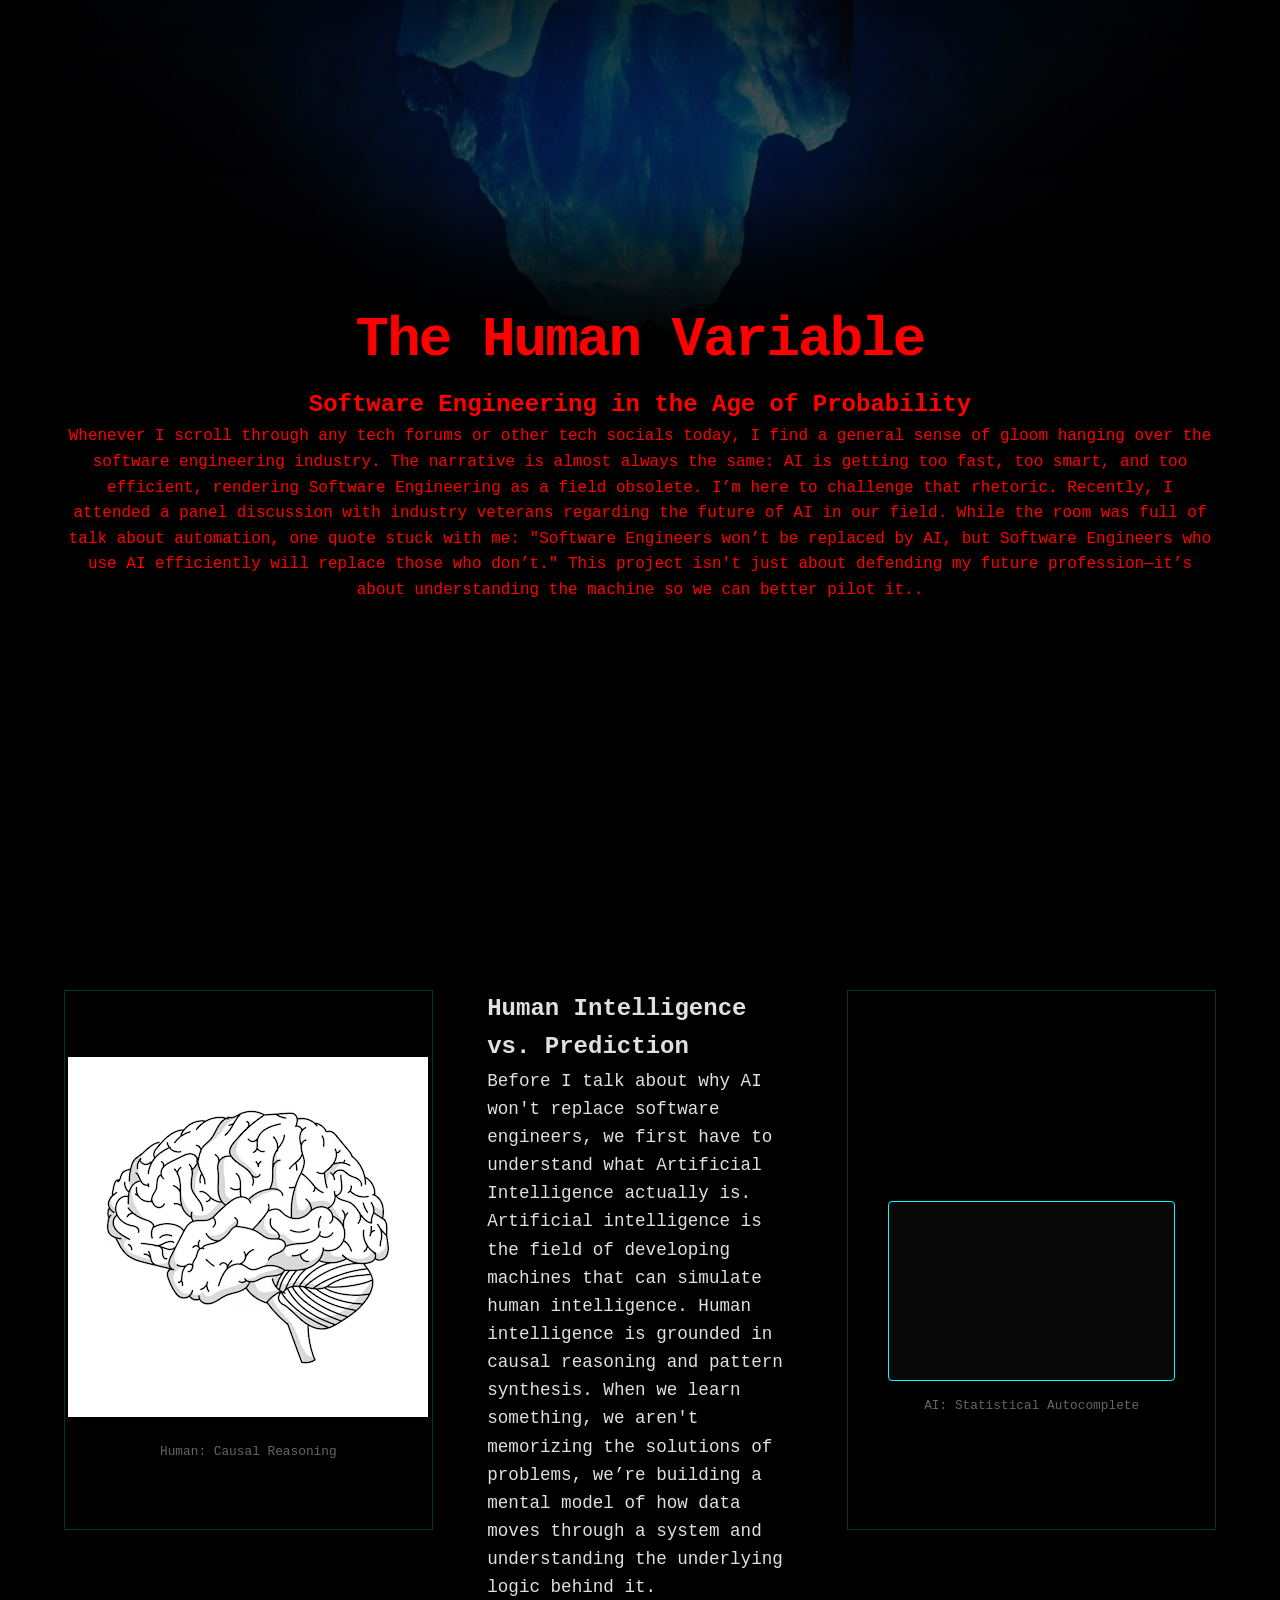
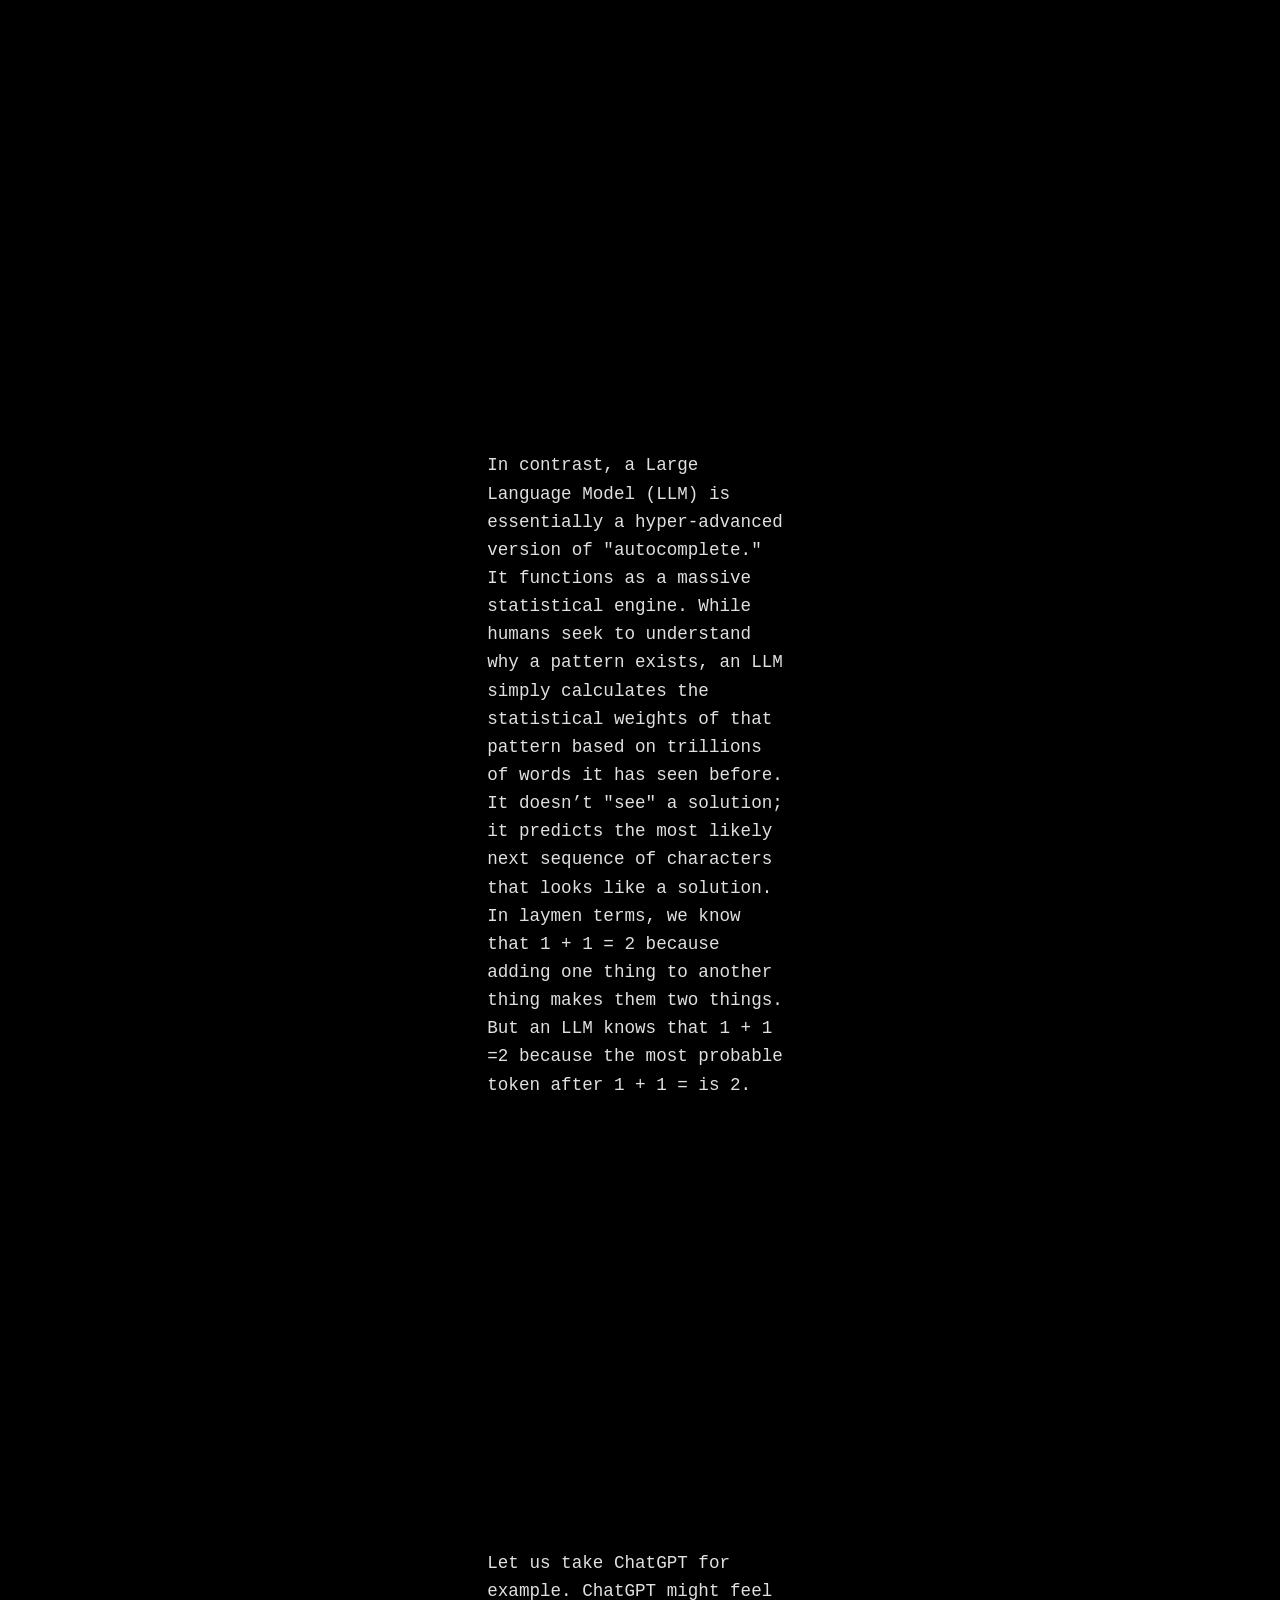
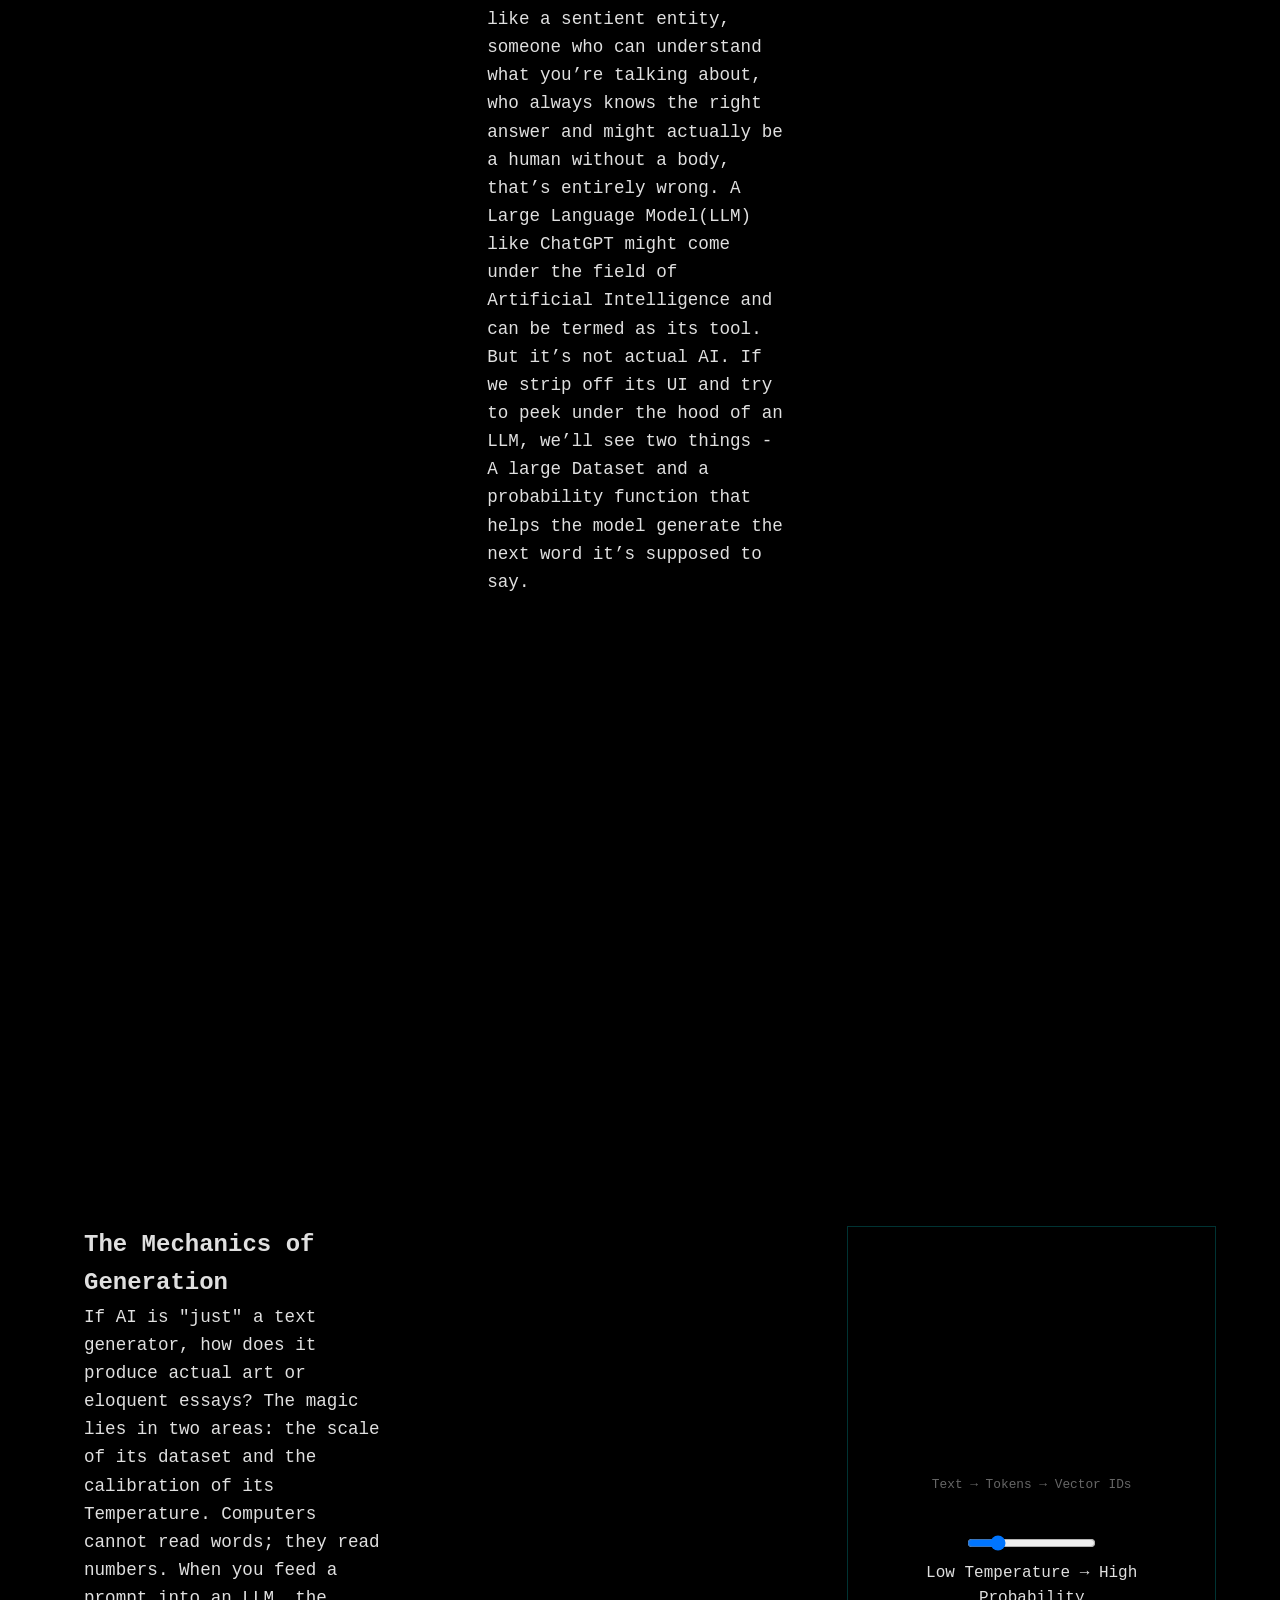
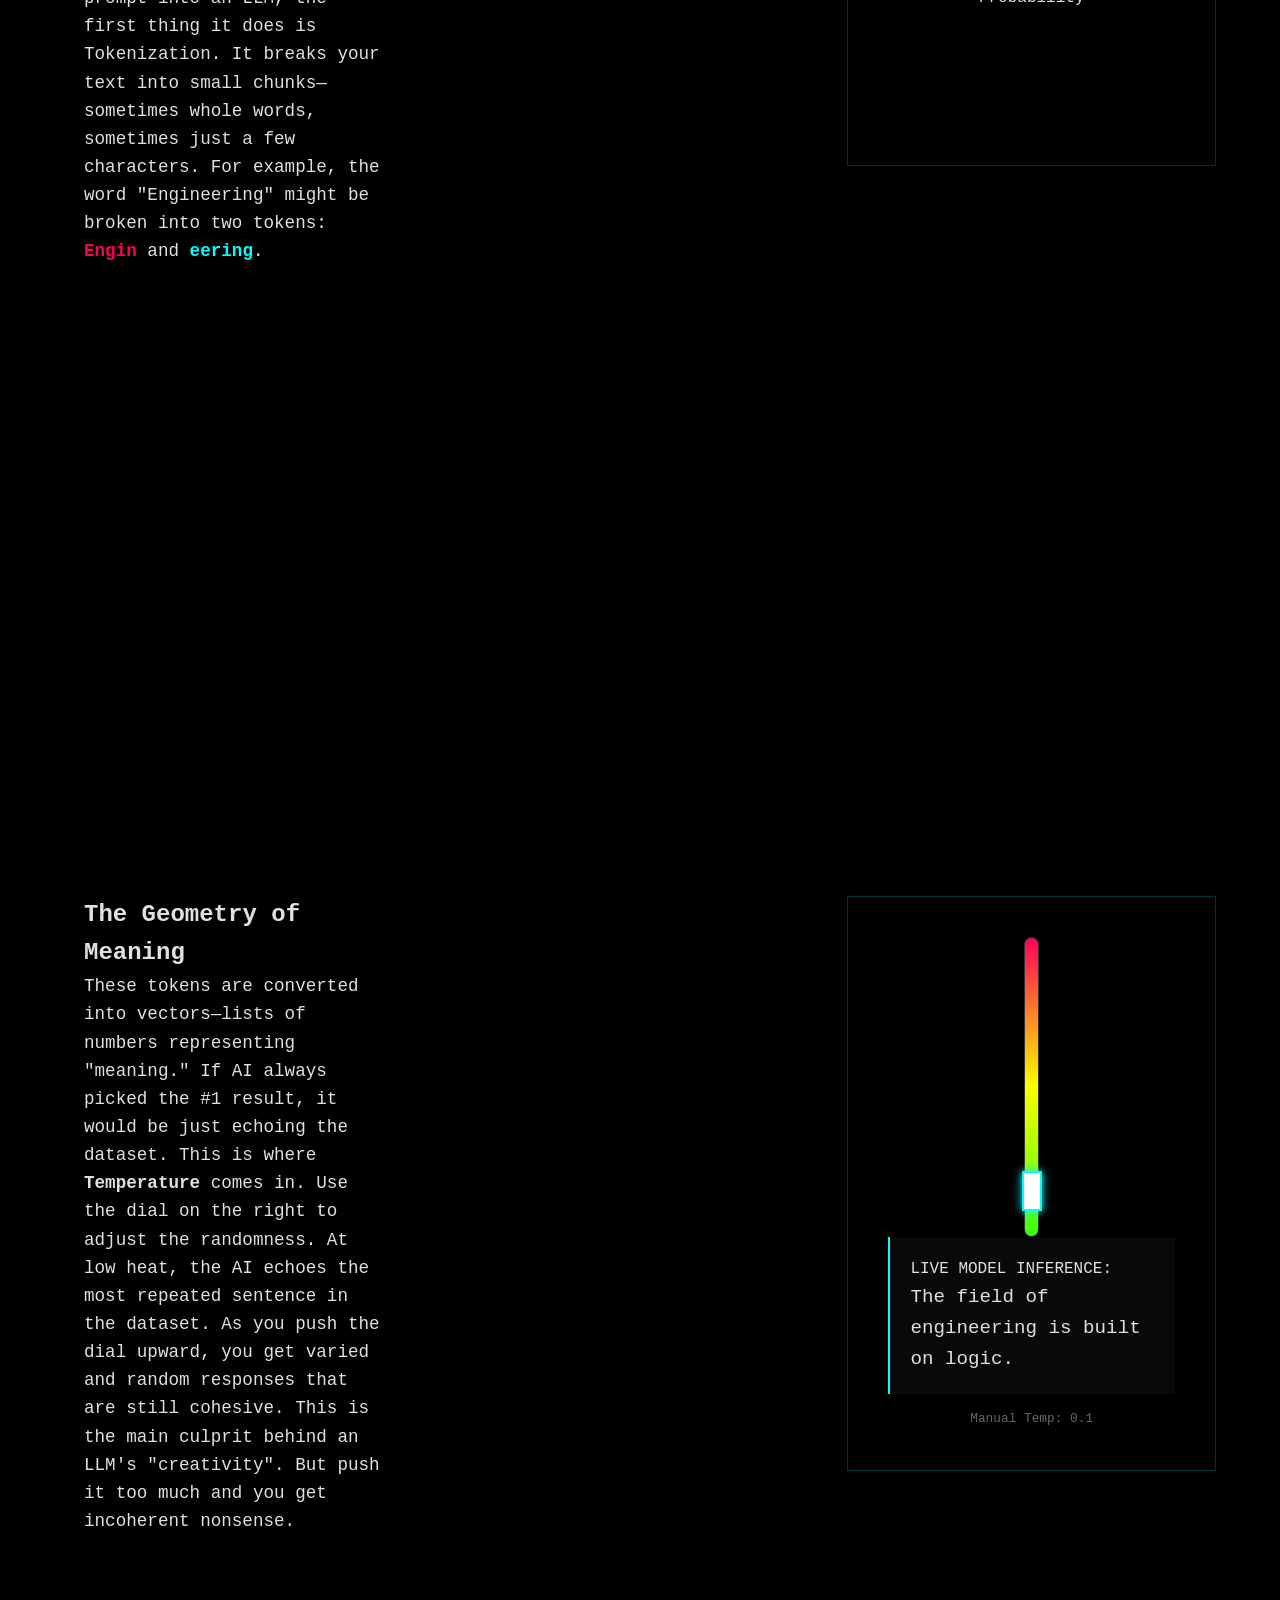
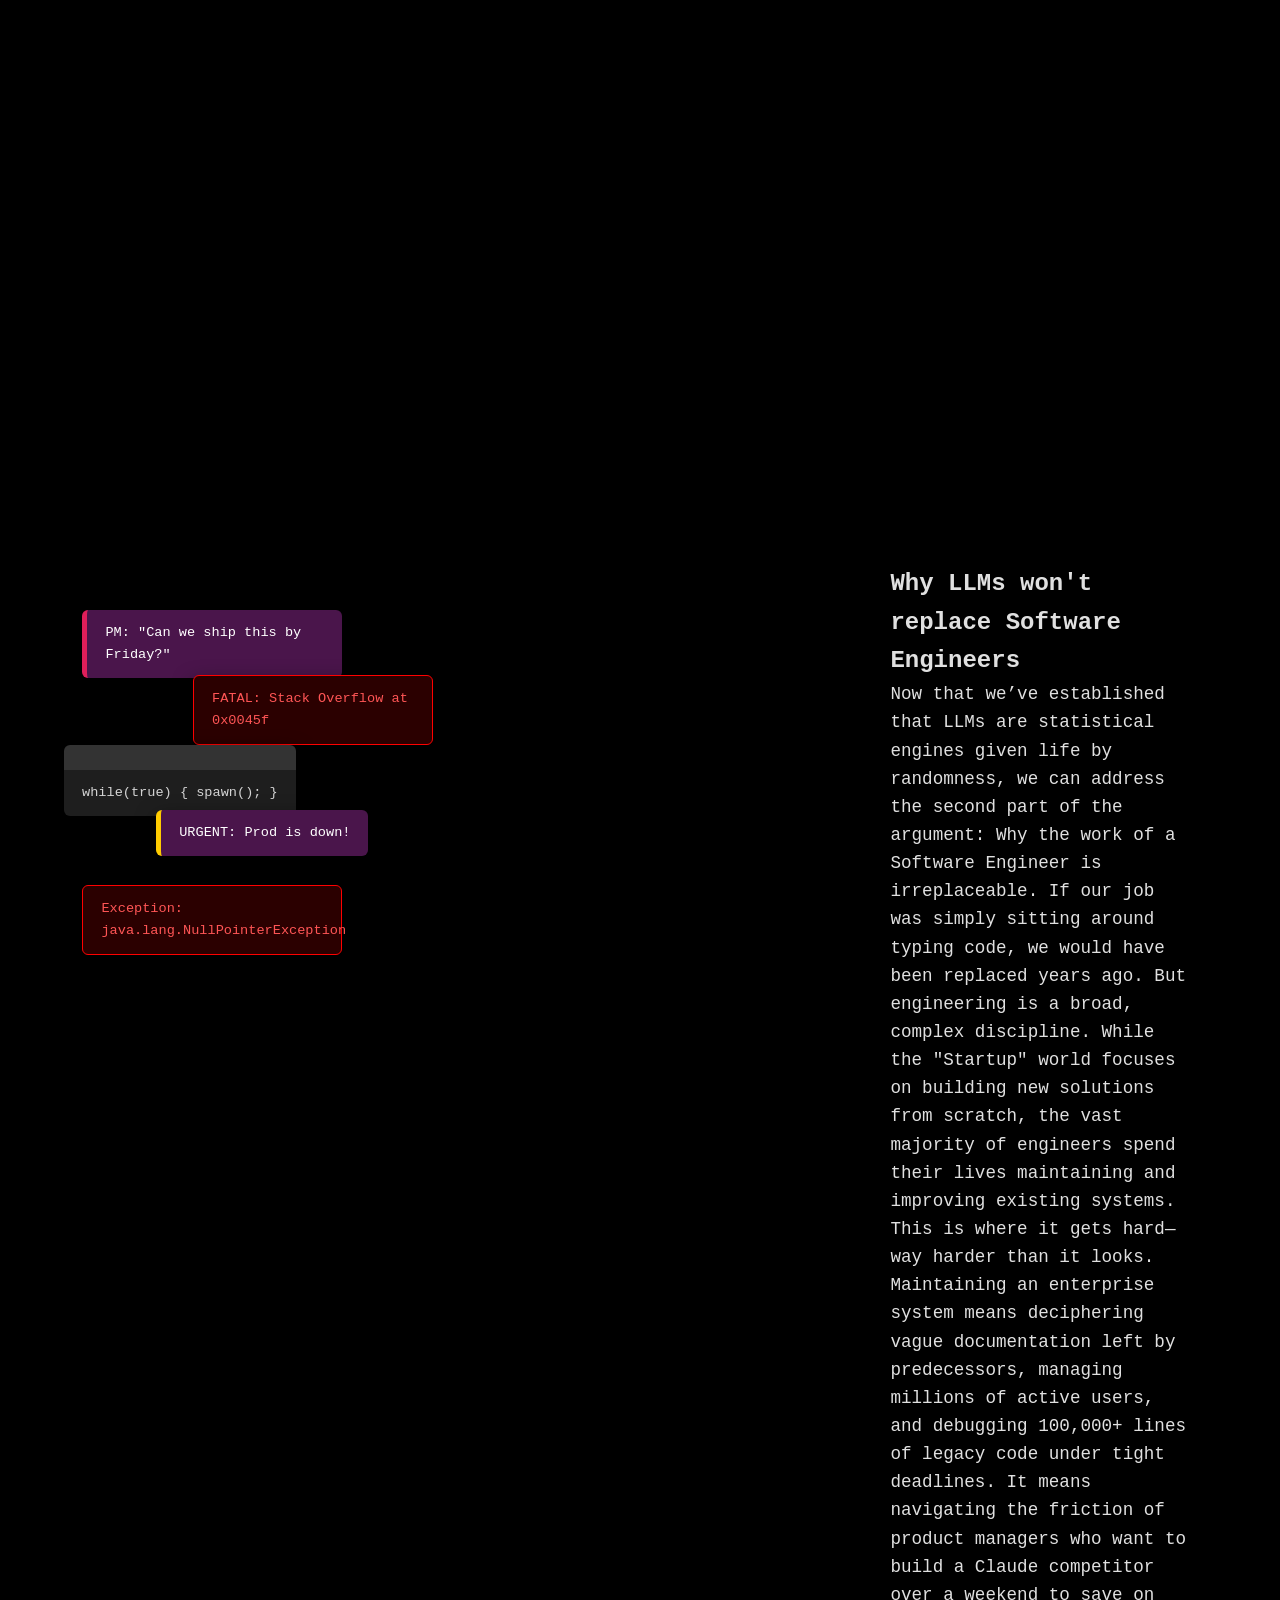
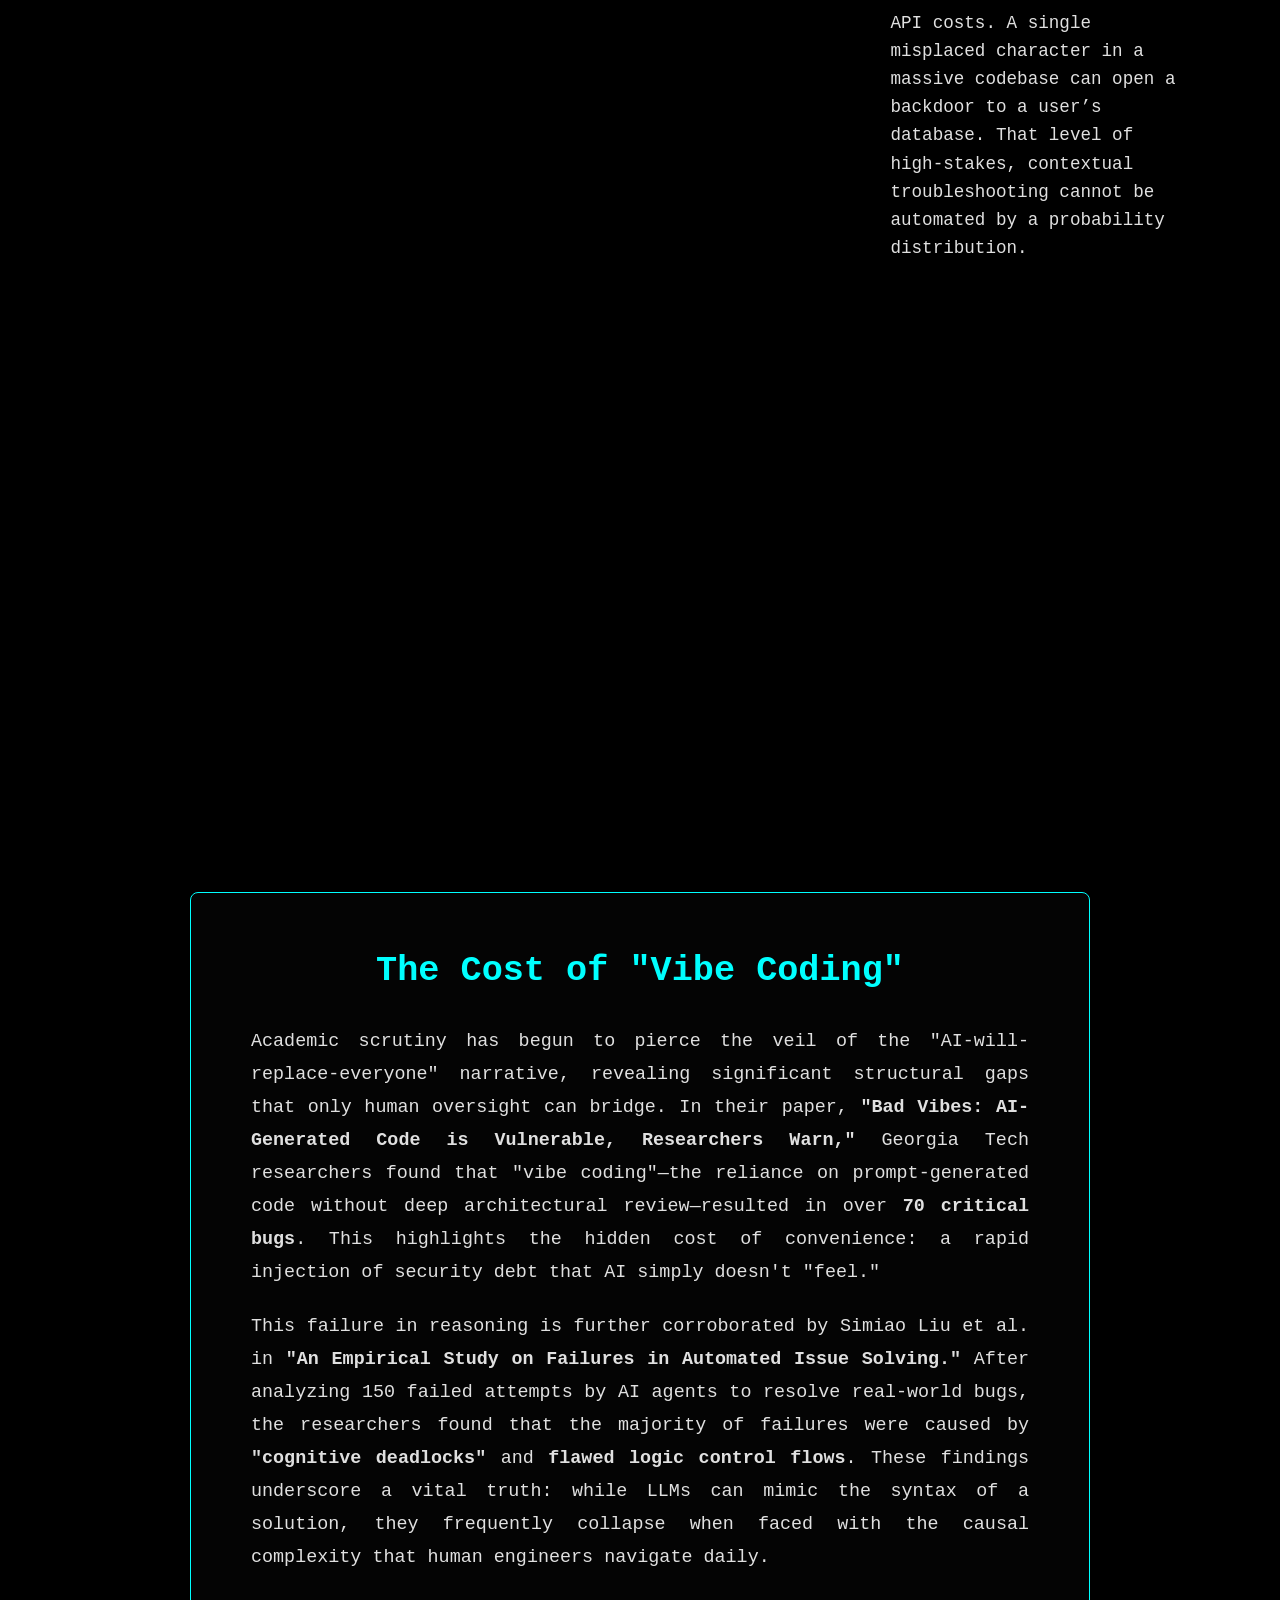
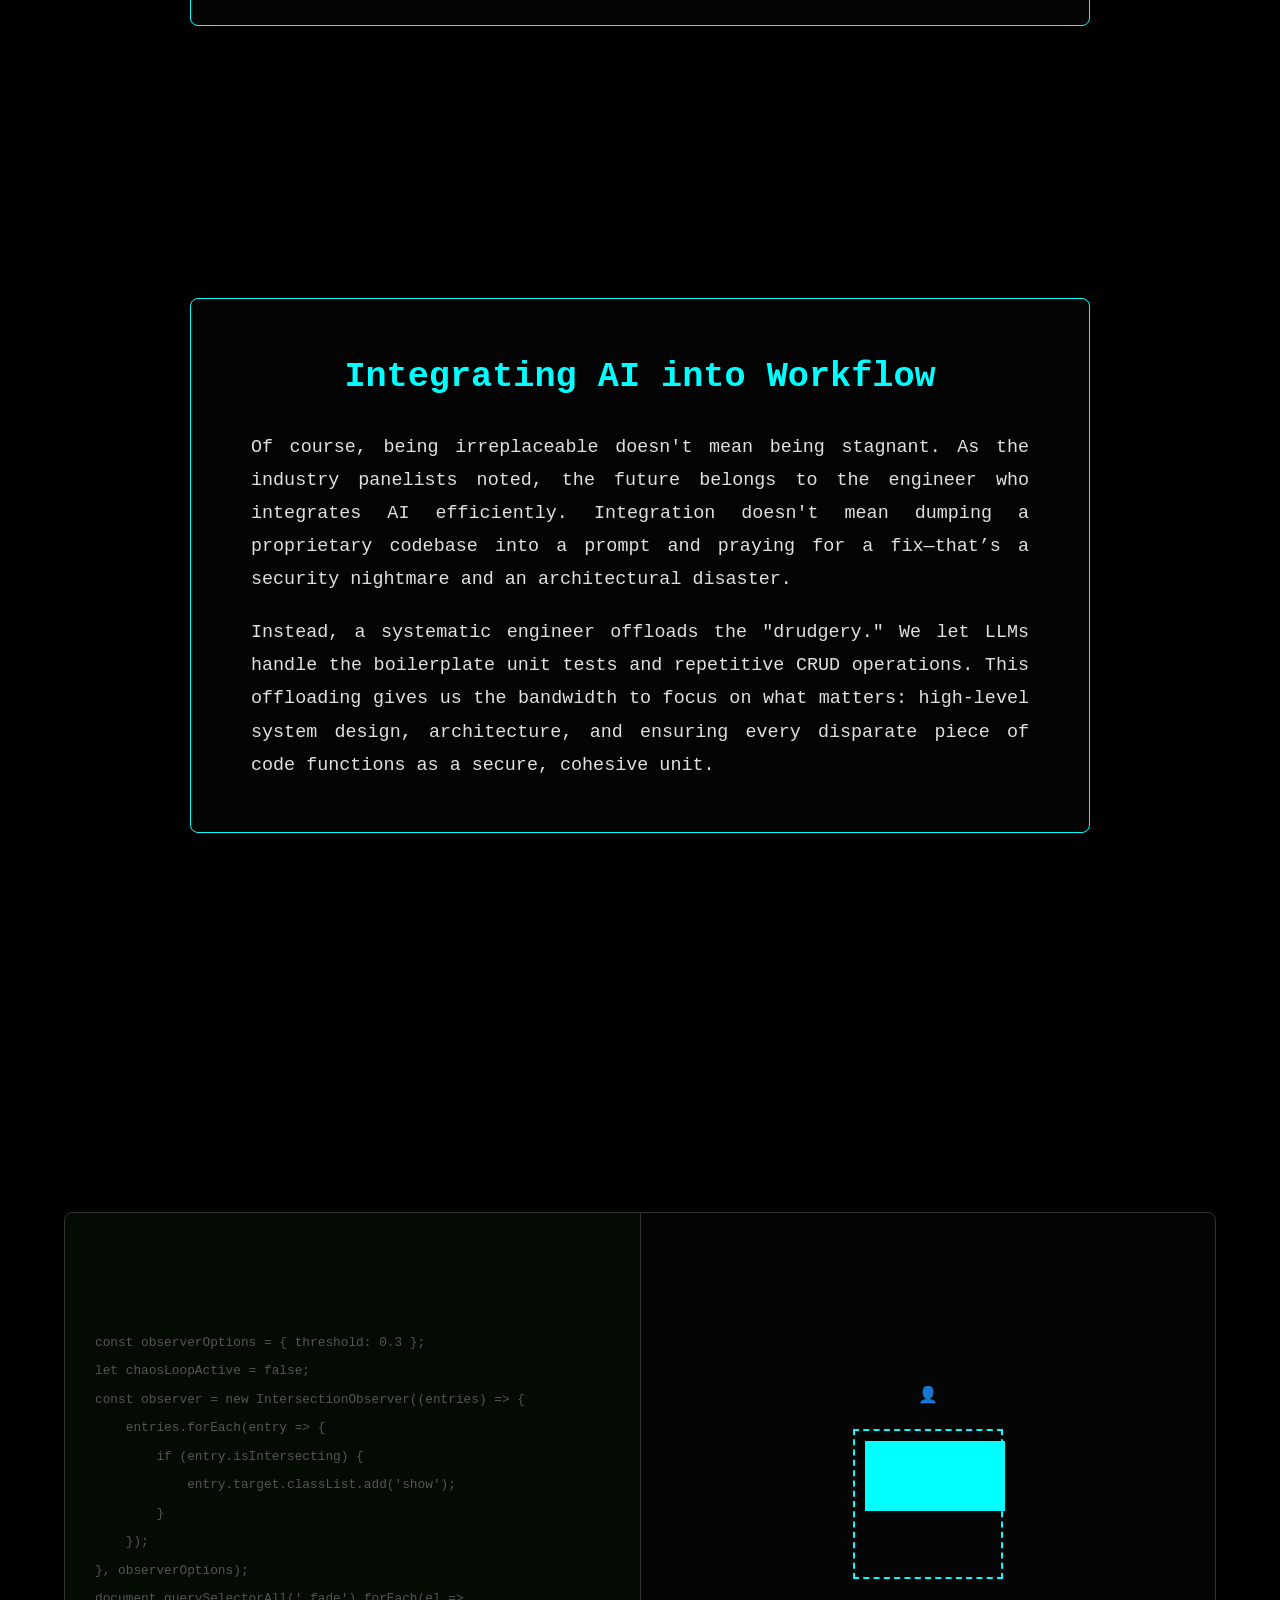
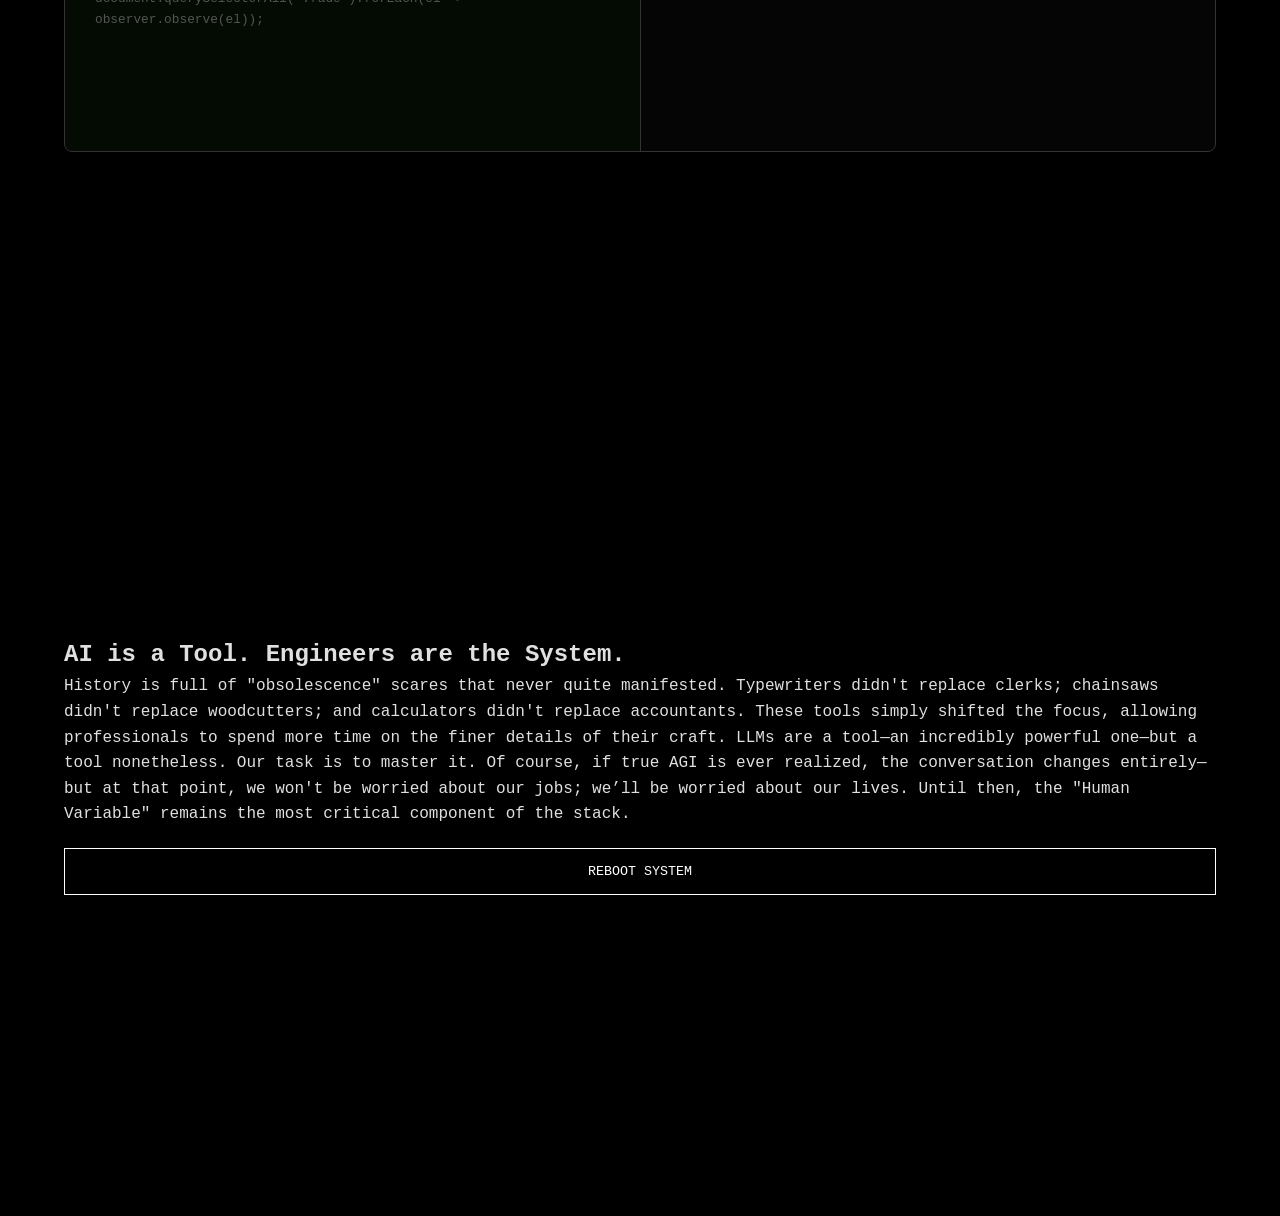
==== index.html @ 8b175977 "Refactoring the location" ====
<!DOCTYPE html>
<html lang="en">
<head>
  <meta charset="UTF-8">
  <meta name="viewport" content="width=device-width, initial-scale=1.0">
  <title>The Human Variable | AI vs SE</title>
  <link rel="stylesheet" href="styles.css">
</head>
<body>

<div class="fixed-bg glitch-layer" id="glitchBg"></div>
<div class="fixed-bg ide-layer" id="ideBg"></div>
<div class="fixed-bg claude-layer"></div>
<div class="fixed-bg gemini-layer"></div>
<div class="fixed-bg chatgpt-layer"></div>
<div class="fixed-bg vibe-coding-layer"></div>
<div class="fixed-bg navy-layer"></div>
<div class="fixed-bg iceberg1-layer"></div>
<div class="fixed-bg black-layer"></div>
<div class="fixed-bg iceberg2-layer"></div>

<section class="section intro">
  <div class="fade">
    <h1>The Human Variable</h1>
    <h2>Software Engineering in the Age of Probability</h2>
    <p>Whenever I scroll through any tech forums or other tech socials today, I find a general sense of gloom hanging over the software engineering industry. The narrative is almost always the same: AI is getting too fast, too smart, and too efficient, rendering Software Engineering as a field obsolete. I’m here to challenge that rhetoric. Recently, I attended a panel discussion with industry veterans regarding the future of AI in our field.
      While the room was full of talk about automation, one quote stuck with me: "Software Engineers won’t be replaced by AI, but Software Engineers who use AI efficiently will replace those who don’t." This project isn't just about defending my future profession—it’s about understanding the machine so we can better pilot it..</p>
  </div>
</section>

<section class="section predictive-illusion">
  <div class="visual-container">
    <div class="visual-side human-side">
      <div class="sticky-box">
        <div class="brain-placeholder">
          <img src="brain-outline.png" alt="Skeletal Brain Outline" class="base-brain">
          <div class="data-points"></div> </div>
        <p class="caption">Human: Causal Reasoning</p>
      </div>
    </div>

    <div class="narrative-center">
      <h2>Human Intelligence vs. Prediction</h2>
      <p data-bg="claude">Before I talk about why AI won't replace software engineers, we first have to understand what Artificial Intelligence actually is. Artificial intelligence is the field of developing machines that can simulate human intelligence.
        Human intelligence is grounded in causal reasoning and pattern synthesis. When we learn something, we aren't memorizing the solutions of problems, we’re building a mental model of how data moves through a system and understanding the underlying logic behind it.</p>
      <p data-bg="gemini">In contrast, a Large Language Model (LLM) is essentially a hyper-advanced version of "autocomplete." It functions as a massive statistical engine. While humans seek to understand why a pattern exists, an LLM simply calculates the statistical weights of that pattern based on trillions of words it has seen before.
        It doesn’t "see" a solution; it predicts the most likely next sequence of characters that looks like a solution. In laymen terms, we know that 1 + 1 = 2 because adding one thing to another thing makes them two things. But an LLM knows that 1 + 1 =2 because the most probable token after 1 + 1 = is 2.</p>
      <p data-bg="chatgpt">Let us take ChatGPT for example. ChatGPT might feel like a sentient entity, someone who can understand what you’re talking about, who always knows the right answer and might actually be a human without a body, that’s entirely wrong. A Large Language Model(LLM) like ChatGPT
        might come under the field of Artificial Intelligence and can be termed as its tool. But it’s not actual AI. If we strip off its UI and try to peek under the hood of an LLM, we’ll see two things - A large Dataset and a probability function that helps the model generate the next word it’s supposed to say.</p>
    </div>

    <div class="visual-side ai-side">
      <div class="sticky-box">
        <div class="code-line">> Generating boilerplate...</div>
        <div class="code-line">> Resolving dependencies...</div>
        <div class="code-line">> Creating CRUD operations... DONE.</div>
        <div class="code-flicker-placeholder">
          <div class="code-list">
            <span>System.out.println("Pattern A");</span>
            <span>public void analyze() { ... }</span>
            <span>predict_next_token(weights);</span>
          </div>
        </div>
        <p class="caption">AI: Statistical Autocomplete</p>
      </div>
    </div>
  </div>
</section>

<section class="section tokens-interactive fade">
  <div class="visual-container">

    <div class="narrative-center">
      <h2 data-bg="navy">The Mechanics of Generation</h2>
      <p data-bg="navy">If AI is "just" a text generator, how does it produce actual art or eloquent essays? The magic lies in two areas: the scale of its dataset and the calibration of its Temperature.
      Computers cannot read words; they read numbers. When you feed a prompt into an LLM, the first thing it does is Tokenization. It breaks your text into small chunks—sometimes whole words, sometimes just a few characters. For example, the word "Engineering" might be broken into two tokens: <span style="color: #ff0055; font-weight: bold;">Engin</span> and <span style="color: var(--accent-color); font-weight: bold;">eering</span>.</p>
    </div>

    <div class="visual-side">
      <div class="sticky-box token-sticky">

        <div class="token-transition-container">
          <div class="token-word">Engineering</div>
          <div class="token-split">
            <span class="tok-1">Engin</span><span class="tok-2">eering</span>
          </div>
          <div class="token-vector">
            <span class="tok-1">[14328]</span><span class="tok-2">[3921]</span>
          </div>
        </div>
        <p class="caption">Text → Tokens → Vector IDs</p>

        <div class="slider-wrapper" style="margin-top: 40px;">
          <input type="range" min="0" max="100" value="20" class="slider" id="slider">
          <p id="sliderText">Low Temperature → High Probability</p>
        </div>

      </div>
    </div>

  </div>
</section>

<section class="section temperature-mechanics fade">
  <div class="visual-container">

    <div class="narrative-center">
      <h2 data-bg="navy">The Geometry of Meaning</h2>
      <p data-bg="navy">These tokens are converted into vectors—lists of numbers representing "meaning." If AI always picked the #1 result, it would be just echoing the dataset. This is where <strong>Temperature</strong> comes in.
      Use the dial on the right to adjust the randomness. At low heat, the AI echoes the most repeated sentence in the dataset. As you push the dial upward, you get varied and random responses that are still cohesive. This is the main culprit behind an LLM's "creativity".
      But push it too much and you get incoherent nonsense.</p>
    </div>

    <div class="visual-side">
      <div class="sticky-box heat-container">
        <div class="vertical-slider-wrapper">
          <input type="range" min="0" max="100" value="10" class="heat-slider" id="heatSlider">
          <div class="heat-gradient"></div>
        </div>

        <div class="output-monitor">
          <p class="label">LIVE MODEL INFERENCE:</p>
          <div id="tempOutput" class="temp-text">The field of engineering is built on logic.</div>
        </div>
        <p class="caption">Manual Temp: <span id="tempValue">0.1</span></p>
      </div>
    </div>

  </div>
</section>

<section class="section section-4 chaos-section fade">
  <div class="visual-container">

    <div class="visual-side chaos-side">
      <div class="chaos-overlay" id="chaosOverlay">
        <div class="slack-popup">PM: "Can we ship this by Friday?"</div>
        <div class="error-log">FATAL: Stack Overflow at 0x0045f</div>
        <div class="code-window">while(true) { spawn(); }</div>
        <div class="slack-popup alert">URGENT: Prod is down!</div>
        <div class="error-log">Exception: java.lang.NullPointerException</div>
        <div class="code-window">git push origin master --force</div>
        <div class="slack-popup">DevOps: "Who broke the build?"</div>
        <div class="error-log">404: Dependencies not found</div>
      </div>
    </div>

    <div class="narrative-center">
      <h2 data-bg="iceberg1">Why LLMs won't replace Software Engineers</h2>
      <p data-bg="iceberg1">Now that we’ve established that LLMs are statistical engines given life by randomness, we can address the second part of the argument: Why the work of a Software Engineer is irreplaceable. If our job was simply sitting around typing code, we would have been replaced years ago. But engineering is a broad, complex discipline. While the "Startup" world focuses on building new solutions from scratch, the vast majority of engineers spend their lives maintaining and improving existing systems.
      This is where it gets hard—way harder than it looks. Maintaining an enterprise system means deciphering vague documentation left by predecessors, managing millions of active users, and debugging 100,000+ lines of legacy code under tight deadlines. It means navigating the friction of product managers who want to build a Claude competitor over a weekend to save on API costs. A single misplaced character in a massive codebase can open a backdoor to a user’s database. That level of high-stakes, contextual troubleshooting cannot be automated by a probability distribution.</p>
    </div>

  </div>
</section>

<section class="section academic-evidence fade">
  <div class="centered-content">
    <h2 data-bg="vibe-coding">The Cost of "Vibe Coding"</h2>
    <p data-bg="vine-coding">
      Academic scrutiny has begun to pierce the veil of the "AI-will-replace-everyone" narrative, revealing significant structural gaps that only human oversight can bridge. In their paper, <strong>"Bad Vibes: AI-Generated Code is Vulnerable, Researchers Warn,"</strong> Georgia Tech researchers found that "vibe coding"—the reliance on prompt-generated code without deep architectural review—resulted in over <strong>70 critical bugs</strong>. This highlights the hidden cost of convenience: a rapid injection of security debt that AI simply doesn't "feel."
    </p>
    <p data-bg="vibe-coding">
      This failure in reasoning is further corroborated by Simiao Liu et al. in <strong>"An Empirical Study on Failures in Automated Issue Solving."</strong> After analyzing 150 failed attempts by AI agents to resolve real-world bugs, the researchers found that the majority of failures were caused by <strong>"cognitive deadlocks"</strong> and <strong>flawed logic control flows</strong>. These findings underscore a vital truth: while LLMs can mimic the syntax of a solution, they frequently collapse when faced with the causal complexity that human engineers navigate daily.
    </p>
  </div>
</section>

<section class="section integration-workflow fade">
  <div class="centered-content">
    <h2 data-bg="navy">Integrating AI into Workflow</h2>
    <p data-bg="navy">
      Of course, being irreplaceable doesn't mean being stagnant. As the industry panelists noted, the future belongs to the engineer who integrates AI efficiently. Integration doesn't mean dumping a proprietary codebase into a prompt and praying for a fix—that’s a security nightmare and an architectural disaster.
    </p>
    <p data-bg="navy">
      Instead, a systematic engineer offloads the "drudgery." We let LLMs handle the boilerplate unit tests and repetitive CRUD operations. This offloading gives us the bandwidth to focus on what matters: high-level system design, architecture, and ensuring every disparate piece of code functions as a secure, cohesive unit.
    </p>
  </div>
</section>

<section class="section section-5 puzzle-section fade">
  <div class="split-view">
    <div class="left-side repetitive-code">
      <div class="code-line">const observerOptions = { threshold: 0.3 };</div>
      <div class="code-line">let chaosLoopActive = false;</div>
      <div class="code-line">const observer = new IntersectionObserver((entries) => {</div>
      <div class="code-line">&nbsp;&nbsp;&nbsp;&nbsp;entries.forEach(entry => {</div>
      <div class="code-line">&nbsp;&nbsp;&nbsp;&nbsp;&nbsp;&nbsp;&nbsp;&nbsp;if (entry.isIntersecting) {</div>
      <div class="code-line">&nbsp;&nbsp;&nbsp;&nbsp;&nbsp;&nbsp;&nbsp;&nbsp;&nbsp;&nbsp;&nbsp;&nbsp;entry.target.classList.add('show');</div>
      <div class="code-line">&nbsp;&nbsp;&nbsp;&nbsp;&nbsp;&nbsp;&nbsp;&nbsp;}</div>
      <div class="code-line">&nbsp;&nbsp;&nbsp;&nbsp;});</div>
      <div class="code-line">}, observerOptions);</div>
      <div class="code-line">document.querySelectorAll('.fade').forEach(el => observer.observe(el));</div>
    </div>
    <div class="right-side human-puzzle">
      <div class="stick-figure">👤</div>
      <div class="puzzle-board">
        <div class="piece p1"></div>
        <div class="piece p2"></div>
      </div>
    </div>
  </div>
</section>

<section class="section outro fade">
  <h2 data-bg="iceberg2">AI is a Tool. Engineers are the System.</h2>
  <p data-bg="iceberg2">History is full of "obsolescence" scares that never quite manifested. Typewriters didn't replace clerks; chainsaws didn't replace woodcutters; and calculators didn't replace accountants. These tools simply shifted the focus, allowing professionals to spend more time on the finer details of their craft. LLMs are a tool—an incredibly powerful one—but a tool nonetheless. Our task is to master it. Of course, if true AGI is ever realized, the conversation changes entirely—but at that point, we won't be worried about our jobs; we’ll be worried about our lives. Until then, the "Human Variable" remains the most critical component of the stack.</p>
  <button class="cybr-btn" onclick="location.reload()">REBOOT SYSTEM</button>
</section>

<script src="script.js"></script>
</body>
</html>
---- styles.css ----
/* --- 1. BASE STYLES & VARIABLES --- */
:root {
    --bg-color: #000;
    --accent-color: #00ffff; /* Neon Cyan */
    --text-color: #e0e0e0;
    --border-color: #333;
    --hallucination-color: #ff0055;
}

* { box-sizing: border-box; margin: 0; padding: 0; }

body {
    background-color: var(--bg-color);
    color: var(--text-color);
    font-family: 'Courier New', monospace;
    overflow-x: hidden;
    line-height: 1.6;
}

/* --- 2. FIXED BACKGROUND LAYERS --- */
/* --- SCROLLYTELLING BACKGROUND BASE --- */
.fixed-bg {
    position: fixed;
    top: 0;
    left: 0;
    width: 100vw;
    height: 100vh;
    z-index: -1; /* Keeps the images behind your text */
    background-size: cover;
    background-position: center;
    background-repeat: no-repeat;
    opacity: 0; /* Default to hidden so JS can fade them in */
    transition: opacity 0.6s ease-in-out; /* Smooth fade transitions */
}

/* Ensure the starting background is visible on load */
#glitchBg {
    opacity: 1;
}

.chatgpt-layer { background-image: url("Chatgpt.png"); }
.gemini-layer  { background-image: url("Gemini.png"); }
.claude-layer  { background-image: url("claude.png"); }
.glitch-layer  { background-image: url("glitch.png"); filter: grayscale(1) contrast(1.5); }
.ide-layer     { background-image: url("IDE-interface.png"); }
.navy-layer { background-color: #00152e; /* Deep navy blue */ }
.iceberg1-layer { background-image: url("iceberg_1.png"); background-size: contain; background-position: center; }
.black-layer { background-color: #000000; }
.iceberg2-layer { background-image: url("iceberg_2.png"); background-size: cover; background-position: center; }

.equation-layer {
    background-color: #000;
    background-image: radial-gradient(var(--accent-color) 0.5px, transparent 0.5px);
    background-size: 30px 30px;
}

.iceberg-layer {
    background-image: url("iceberg.png");
    background-position: top center;
    background-size: 150%; /* Starts cropped for Section 4 */
}

/* Global state for the final reveal */
.outro-active .iceberg-layer {
    background-size: cover;
    background-position: center;
    opacity: 1 !important;
}

/* --- 3. GLOBAL LAYOUT CONTAINERS --- */
.section {
    min-height: 100vh;
    padding: 10vh 5%;
    display: flex;
    flex-direction: column;
    justify-content: center;
    position: relative;
    z-index: 1;
    box-shadow: inset 0 0 150px rgba(0,0,0,1);
}

.visual-container {
    display: flex;
    justify-content: space-between;
    width: 100%;
    max-width: 1600px;
    margin: 0 auto;
    position: relative;
}

.narrative-center {
    width: 30%;
    padding: 0 20px;
}

.narrative-center p {
    margin-bottom: 50vh; /* Space for scrolling triggers */
    font-size: 1.1rem;
}

.visual-side {
    width: 32%;
    height: 100%;
}

.sticky-box {
    position: sticky;
    top: 15vh;
    padding: 40px;
    min-height: 60vh;
    border: 1px solid rgba(0, 255, 255, 0.2);
    background: rgba(0, 0, 0, 0.8);
    display: flex;
    flex-direction: column;
    justify-content: center;
    align-items: center;
    text-align: center;
}

.caption {
    font-size: 0.8rem;
    color: #666;
    margin-top: 15px;
}

/* --- 4. SECTION SPECIFIC STYLES --- */

/* Section 1: Intro */
.intro { text-align: center;
color: red}
.intro h1 { font-size: 3.5rem; letter-spacing: -2px; color: red; }

/* Section 2: AI Code Flicker Visuals */
.code-flicker-placeholder {
    width: 100%;
    height: 180px;
    background: rgba(10, 10, 10, 0.8);
    border: 1px solid var(--accent-color);
    border-radius: 4px;
    padding: 20px;
    display: flex;
    flex-direction: column;
    justify-content: center;
    margin-top: 15px;
}

.code-list {
    display: flex;
    flex-direction: column;
    gap: 12px;
}

.code-list span {
    font-family: 'Courier New', Courier, monospace;
    font-size: 0.85rem;
    color: var(--accent-color);
    opacity: 0;
    /* This creates the continuous flickering animation */
    animation: codeFlicker 4s infinite;
}

/* Stagger the lines so they appear one after another */
.code-list span:nth-child(1) { animation-delay: 0s; }
.code-list span:nth-child(2) { animation-delay: 1.2s; }
.code-list span:nth-child(3) { animation-delay: 2.4s; }

@keyframes codeFlicker {
    0%, 10% { opacity: 0; transform: translateX(-10px); }
    15%, 85% { opacity: 1; transform: translateX(0); }
    90%, 100% { opacity: 0; transform: translateX(10px); }
}

/* Section 3: Token Animations & Temperature */
.token-transition-container {
    position: relative;
    height: 80px;
    display: flex;
    justify-content: center;
    align-items: center;
    font-size: 2rem;
    font-weight: bold;
}

.token-word, .token-split, .token-vector {
    position: absolute;
    display: flex;
    gap: 8px;
    opacity: 0;
}

.tok-1 { color: #ff0055; border: 1px solid #ff0055; padding: 5px 10px; background: rgba(255,0,85,0.1); }
.tok-2 { color: var(--accent-color); border: 1px solid var(--accent-color); padding: 5px 10px; background: rgba(0,255,255,0.1); }

/* Vertical Heat Slider */
.vertical-slider-wrapper {
    position: relative;
    height: 300px;
    width: 40px;
    display: flex;
    justify-content: center;
}

.heat-slider {
    -webkit-appearance: none;
    width: 300px;
    height: 10px;
    background: transparent;
    transform: rotate(-90deg);
    transform-origin: center;
    position: absolute;
    top: 145px;
    z-index: 10;
    cursor: pointer;
}

.heat-slider::-webkit-slider-thumb {
    -webkit-appearance: none;
    height: 20px;
    width: 40px;
    background: #fff;
    border: 2px solid var(--accent-color);
    box-shadow: 0 0 10px var(--accent-color);
}

.heat-gradient {
    position: absolute;
    width: 15px;
    height: 100%;
    background: linear-gradient(to top, #39FF14, #fbff00, #ff0055);
    border-radius: 10px;
    border: 1px solid #333;
}

.output-monitor {
    flex: 1;
    min-width: 250px;
    background: rgba(10, 10, 10, 0.9);
    padding: 20px;
    border-left: 2px solid var(--accent-color);
    text-align: left;
}

.temp-text { font-size: 1.2rem; transition: all 0.3s ease; }
.hallucinate { color: var(--hallucination-color); text-shadow: 2px 2px 5px rgba(255, 0, 85, 0.5); filter: blur(0.5px); }

/* --- SECTION 4: CHAOS ANIMATIONS ON LEFT --- */
.chaos-side {
    position: relative;
    display: flex;
    align-items: center;
    justify-content: center;
    min-height: 60vh;
}

.chaos-overlay {
    position: relative;
    width: 100%;
    height: 100%;
    min-height: 500px;
}

/* Base styles for the popups */
.slack-popup, .error-log, .code-window {
    position: absolute;
    opacity: 0;
    transform: translateY(30px) scale(0.9); /* Starts slightly lower and smaller */
    transition: all 0.4s cubic-bezier(0.175, 0.885, 0.32, 1.275); /* Bouncy pop-in effect */
    padding: 12px 18px;
    border-radius: 6px;
    font-family: 'Courier New', Courier, monospace;
    font-size: 0.85rem;
    box-shadow: 0 8px 20px rgba(0,0,0,0.6);
    max-width: 260px;
    z-index: 10;
}

.slack-popup { background: #4a154b; color: white; border-left: 5px solid #e01e5a; }
.slack-popup.alert { border-left-color: #ffcc00; }
.error-log { background: #2b0000; color: #ff5555; border: 1px solid #ff0000; }
.code-window { background: #1e1e1e; color: #d4d4d4; border-top: 25px solid #333; }

/* Scatter coordinates to make it look haphazard but contained */
.chaos-overlay > div:nth-child(1) { top: 5%;  left: 5%;  z-index: 11; }
.chaos-overlay > div:nth-child(2) { top: 18%; left: 35%; z-index: 12; }
.chaos-overlay > div:nth-child(3) { top: 32%; left: 0%;  z-index: 13; }
.chaos-overlay > div:nth-child(4) { top: 45%; left: 25%; z-index: 14; }
.chaos-overlay > div:nth-child(5) { top: 60%; left: 5%;  z-index: 15; }
.chaos-overlay > div:nth-child(6) { top: 72%; left: 40%; z-index: 16; }
.chaos-overlay > div:nth-child(7) { top: 85%; left: 10%; z-index: 17; }
.chaos-overlay > div:nth-child(8) { top: 25%; left: -10%; z-index: 18; transform: rotate(-5deg); }

/* Section 5: Puzzle Split */
.split-view { display: flex; width: 100%; height: 60vh; }
.left-side, .right-side { flex: 1; display: flex; flex-direction: column; align-items: center; justify-content: center; }

.repetitive-code .code-line {
    font-size: 0.8rem;
    color: #555;
    animation: typeRepeat 1s infinite alternate;
}

.piece {
    width: 40px; height: 40px;
    background: var(--accent-color);
    margin: 5px;
    animation: solvePuzzle 3s infinite;
}

/* --- 5. UI COMPONENTS & UTILITIES --- */
.cybr-btn {
    background: transparent;
    color: #fff;
    border: 1px solid #fff;
    padding: 15px 30px;
    font-family: inherit;
    cursor: pointer;
    margin-top: 20px;
    transition: 0.3s;
}

.cybr-btn:hover { background: #fff; color: #000; }

.fade {
    opacity: 0;
    transform: translateY(30px);
    transition: all 0.8s ease-out;
}

.fade.show {
    opacity: 1;
    transform: translateY(0);
}

/* --- 6. KEYFRAME ANIMATIONS --- */
@keyframes formModel {
    0% { clip-path: circle(0% at 50% 50%); opacity: 0; }
    20% { opacity: 0.8; }
    100% { clip-path: circle(100% at 50% 50%); opacity: 1; }
}

@keyframes phase1 { 0%, 25% { opacity: 1; transform: scale(1); } 30%, 100% { opacity: 0; transform: scale(0.95); } }
@keyframes phase2 { 0%, 25% { opacity: 0; transform: scale(1.05); } 30%, 60% { opacity: 1; transform: scale(1); } 65%, 100% { opacity: 0; transform: scale(0.95); } }
@keyframes phase3 { 0%, 60% { opacity: 0; transform: scale(1.05); } 65%, 95% { opacity: 1; transform: scale(1); } 100% { opacity: 0; transform: scale(0.95); } }

@keyframes typeRepeat {
    from { opacity: 0.2; }
    to { opacity: 1; }
}

@keyframes solvePuzzle {
    0% { transform: translate(-20px, -20px) rotate(0deg); opacity: 0; }
    50% { opacity: 1; }
    100% { transform: translate(0, 0) rotate(360deg); }
}

/* Triggered by JS class adding */
.tokens-interactive.show .token-word { animation: phase1 6s infinite; }
.tokens-interactive.show .token-split { animation: phase2 6s infinite; }
.tokens-interactive.show .token-vector { animation: phase3 6s infinite; }

/* --- SECTION 5: SPLIT VIEW & PUZZLE ANIMATIONS --- */
.split-view {
    display: flex;
    width: 100%;
    min-height: 50vh;
    border: 1px solid var(--border-color);
    background: #050505;
    border-radius: 8px;
    overflow: hidden;
    margin-top: 2rem;
}

.left-side, .right-side {
    flex: 1;
    padding: 30px;
    display: flex;
    flex-direction: column;
    justify-content: center;
    align-items: center;
}

.left-side.repetitive-code {
    border-right: 1px solid var(--border-color);
    background: rgba(0, 20, 0, 0.4);
    align-items: flex-start;
}

.code-line {
    font-family: 'Courier New', Courier, monospace;
    color: #00ff00;
    opacity: 0;
    transform: translateX(-20px);
    transition: all 0.4s ease-out;
    margin: 4px 0; /* Reduced from 10px so all 10 lines fit */
    font-size: 0.75rem; /* Shrunk slightly to ensure it doesn't wrap */
}

.puzzle-board {
    width: 150px;
    height: 150px;
    border: 2px dashed var(--accent-color);
    position: relative;
    margin-top: 20px;
}

.piece {
    width: 70px;
    height: 70px;
    background: var(--accent-color);
    position: absolute;
    opacity: 0;
    transition: all 1.2s cubic-bezier(0.25, 1, 0.5, 1);
}

/* Initial piece positions (floating around) */
.piece.p1 { top: -100px; left: -80px; transform: rotate(-15deg); }
.piece.p2 { top: -80px; right: -120px; transform: rotate(25deg); }

/* Animation Triggers (Activated by JS Observer) */
.puzzle-section.trigger-anim .code-line {
    opacity: 1;
    transform: translateX(0);
}
/* Animation Triggers (Activated by JS Observer) */
.puzzle-section.trigger-anim .code-line {
    opacity: 1;
    transform: translateX(0);
}
.puzzle-section.trigger-anim .code-line:nth-child(1) { transition-delay: 0.1s; }
.puzzle-section.trigger-anim .code-line:nth-child(2) { transition-delay: 0.2s; }
.puzzle-section.trigger-anim .code-line:nth-child(3) { transition-delay: 0.3s; }
.puzzle-section.trigger-anim .code-line:nth-child(4) { transition-delay: 0.4s; }
.puzzle-section.trigger-anim .code-line:nth-child(5) { transition-delay: 0.5s; }
.puzzle-section.trigger-anim .code-line:nth-child(6) { transition-delay: 0.6s; }
.puzzle-section.trigger-anim .code-line:nth-child(7) { transition-delay: 0.7s; }
.puzzle-section.trigger-anim .code-line:nth-child(8) { transition-delay: 0.8s; }
.puzzle-section.trigger-anim .code-line:nth-child(9) { transition-delay: 0.9s; }
.puzzle-section.trigger-anim .code-line:nth-child(10) { transition-delay: 1.0s; }

/* Trigger the puzzle pieces right after the code finishes appearing */
.puzzle-section.trigger-anim .piece.p1 { top: 5px; left: 5px; opacity: 1; transform: rotate(0); transition-delay: 1.3s; }
.puzzle-section.trigger-anim .piece.p2 { top: 5px; left: 75px; opacity: 1; transform: rotate(0); transition-delay: 1.8s; }

/* --- SECTION 4.5: VIBE CODING BACKGROUND & CENTERED LAYOUT --- */
.vibe-coding-layer {
    background-image: url("vine-coding-bugs.png");
    /* The Javascript data-bg logic will automatically handle fading this in and out */
}

.centered-content {
    width: 85%;
    max-width: 900px;
    margin: 0 auto;
    text-align: center;
    background: rgba(5, 5, 5, 0.85); /* Dark semi-transparent box for readability */
    padding: 50px 60px;
    border: 1px solid var(--accent-color);
    border-radius: 8px;
    box-shadow: 0 10px 30px rgba(0, 0, 0, 0.8);
}

.centered-content h2 {
    color: var(--accent-color);
    margin-bottom: 25px;
    font-size: 2.2rem;
}

.centered-content p {
    font-size: 1.15rem;
    line-height: 1.8;
    margin-bottom: 20px; /* Overrides the massive 50vh scroll margin from the split layout */
    text-align: justify; /* Gives the academic text a clean, blocky look */
}

.centered-content p:last-child {
    margin-bottom: 0;
}
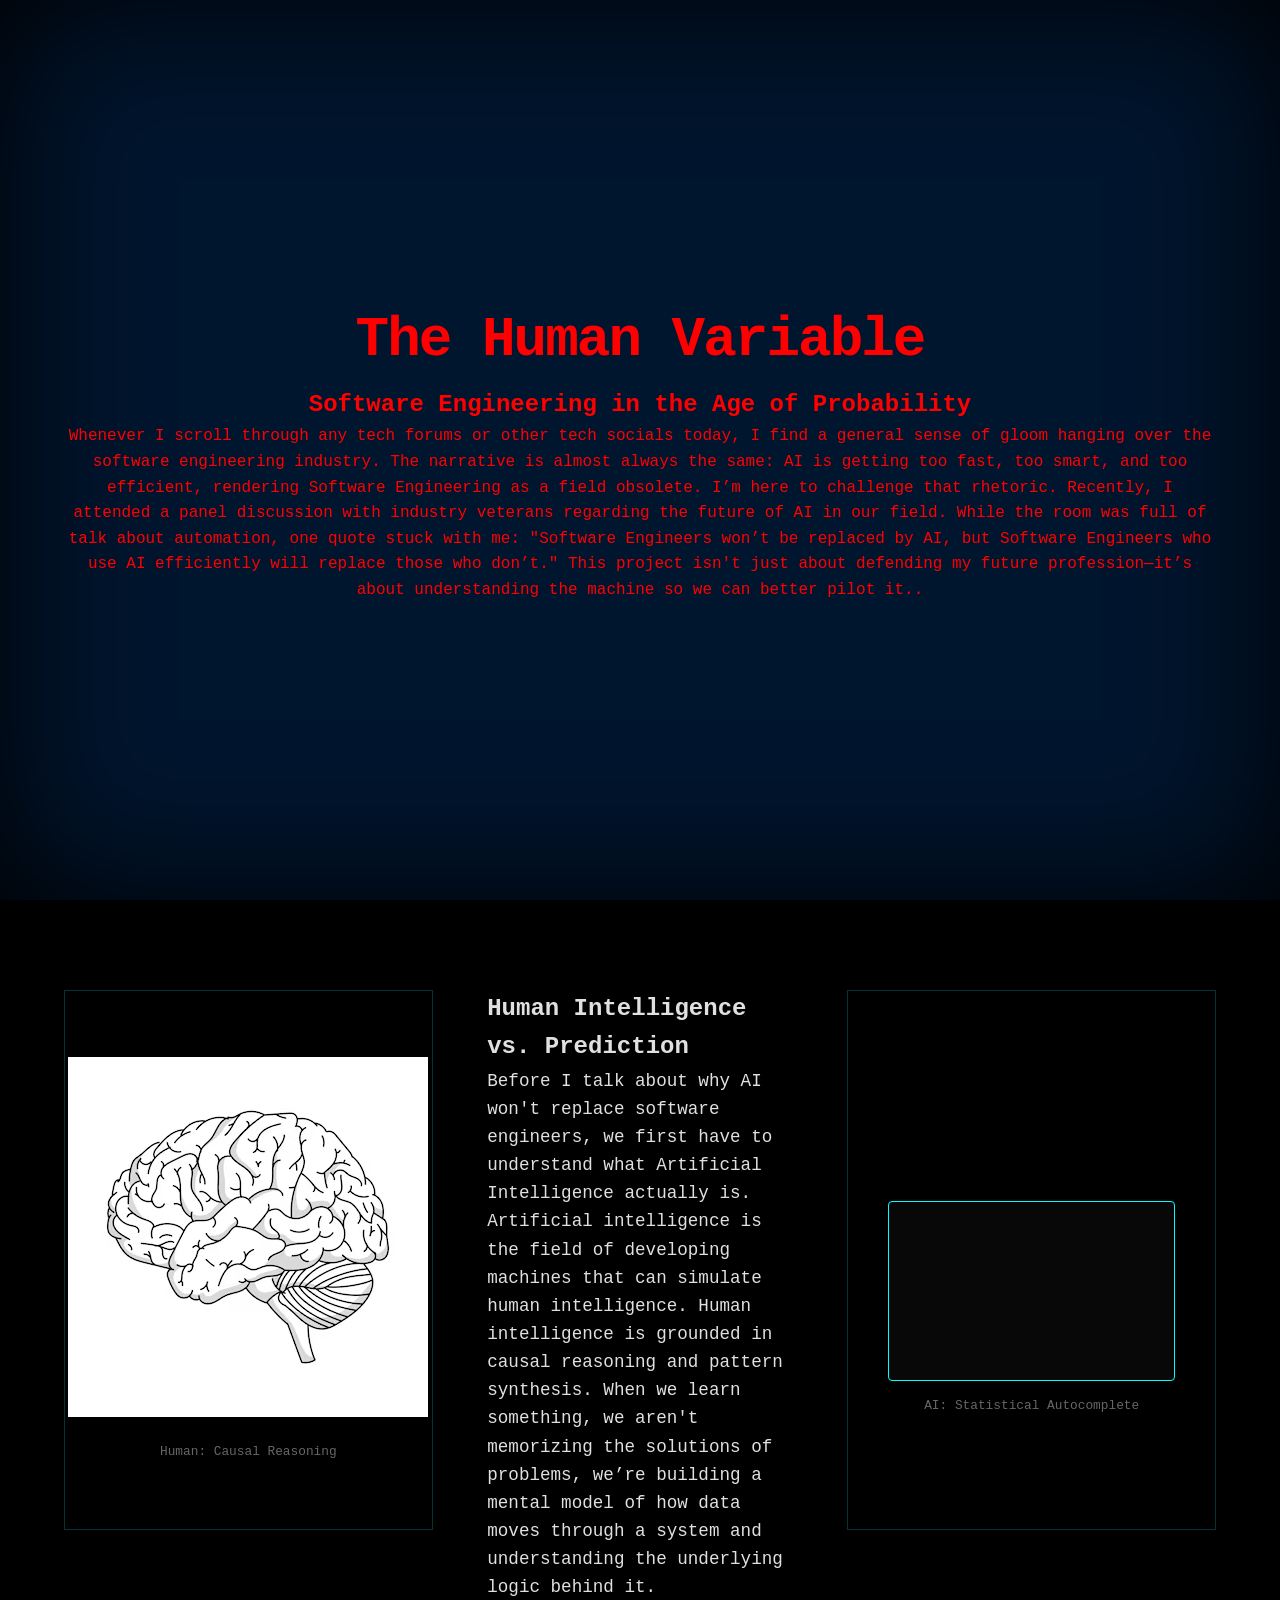
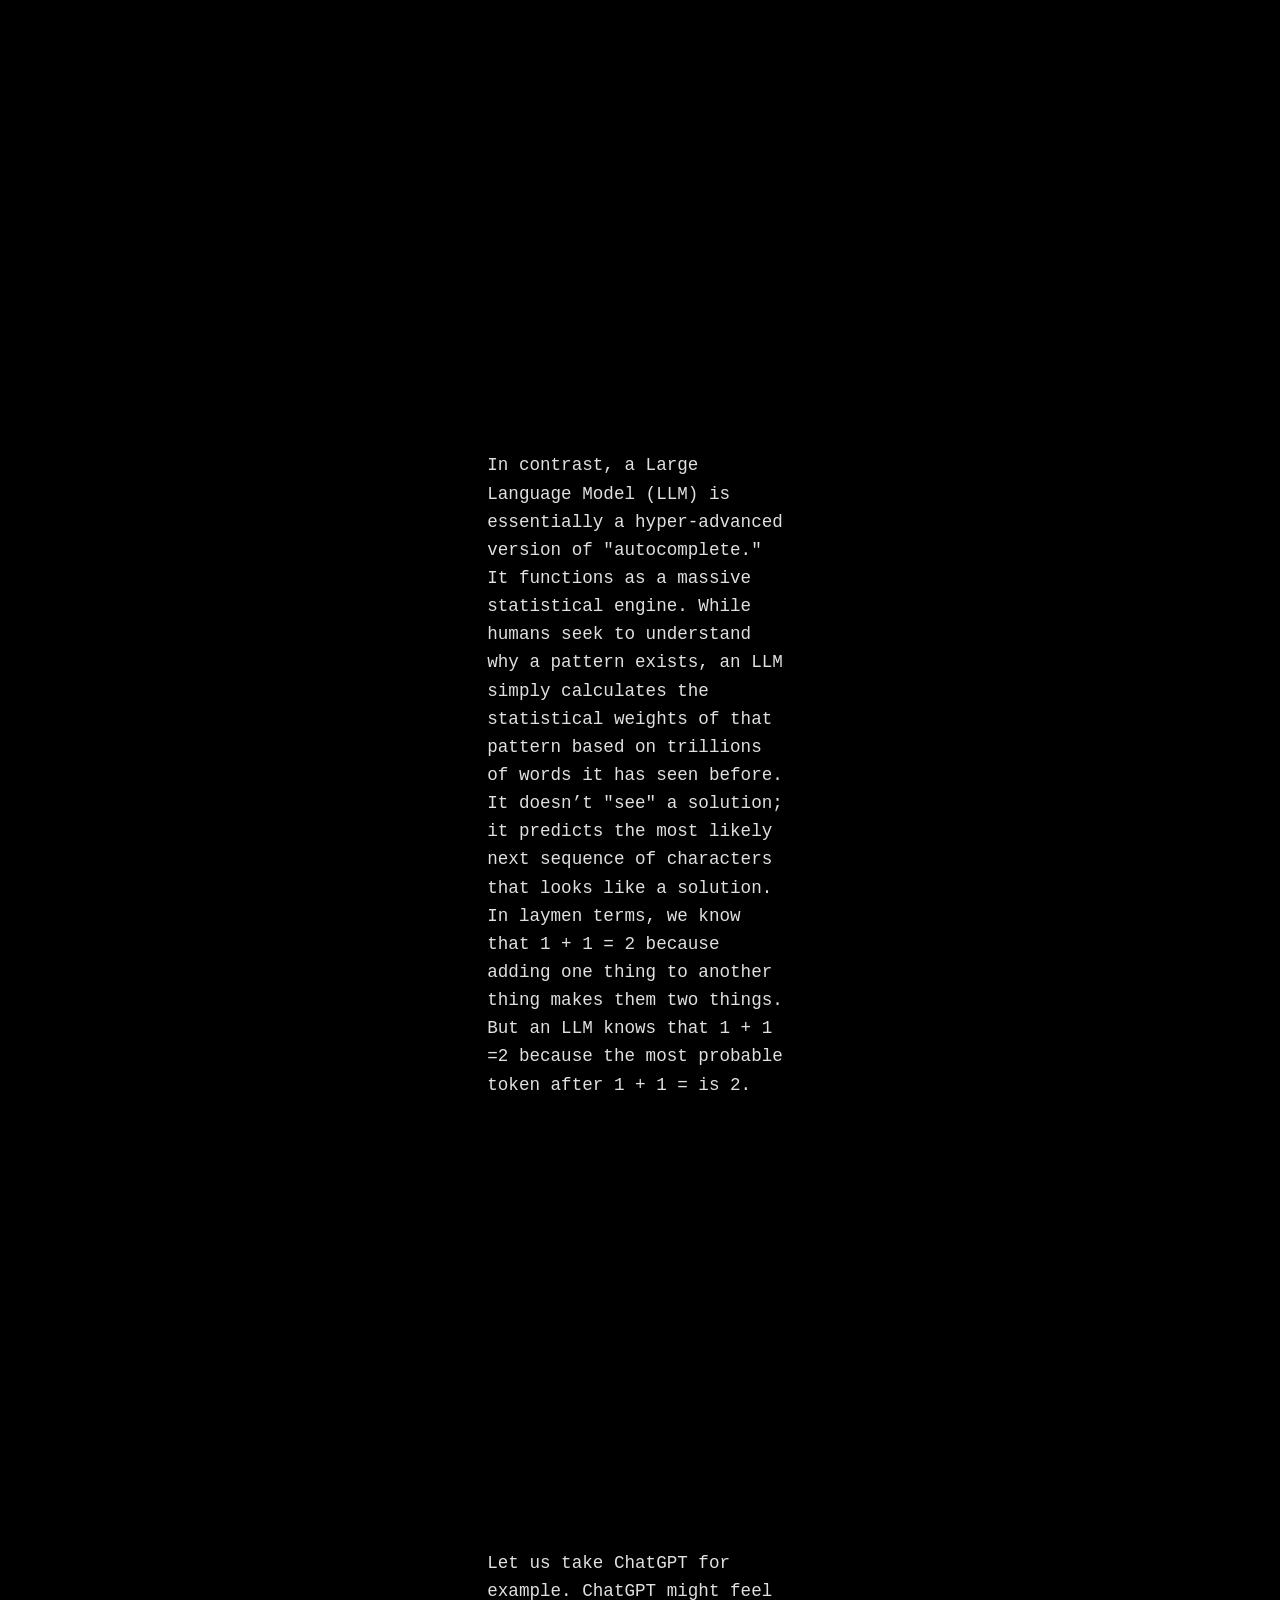
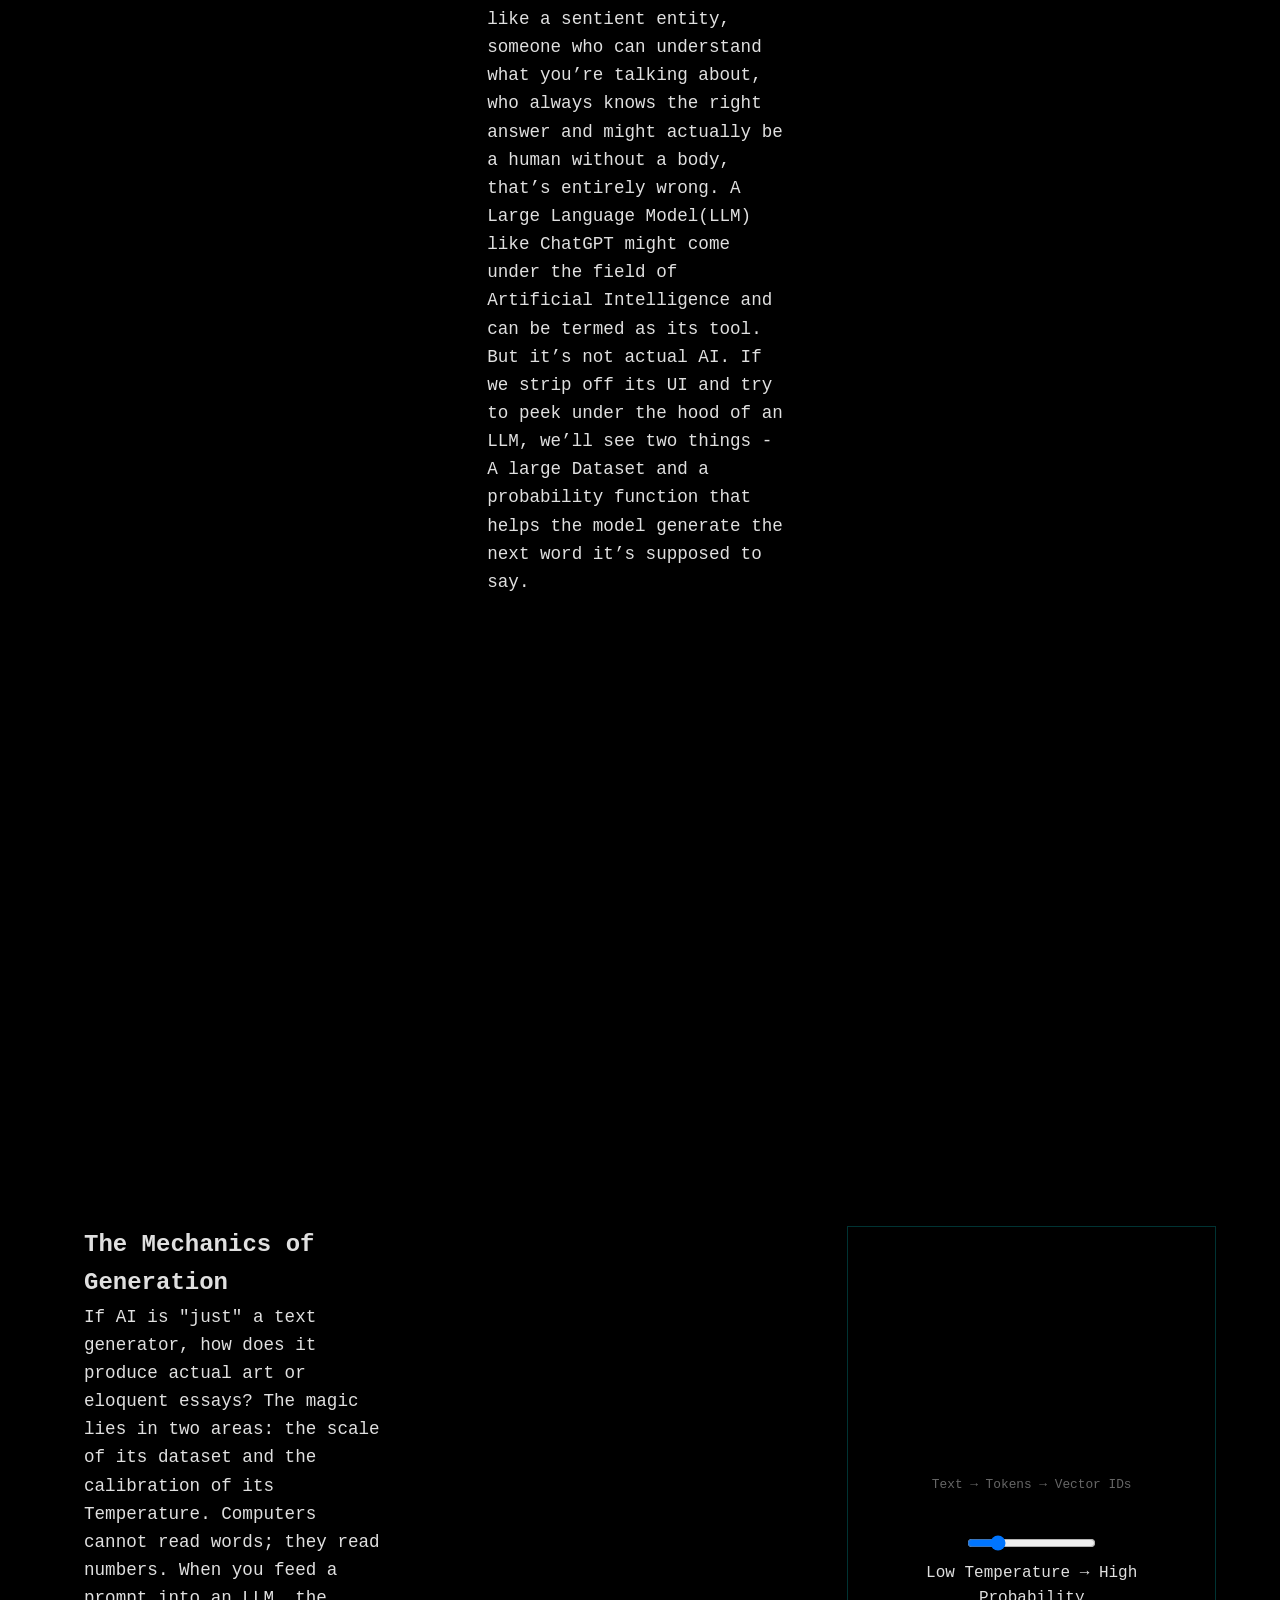
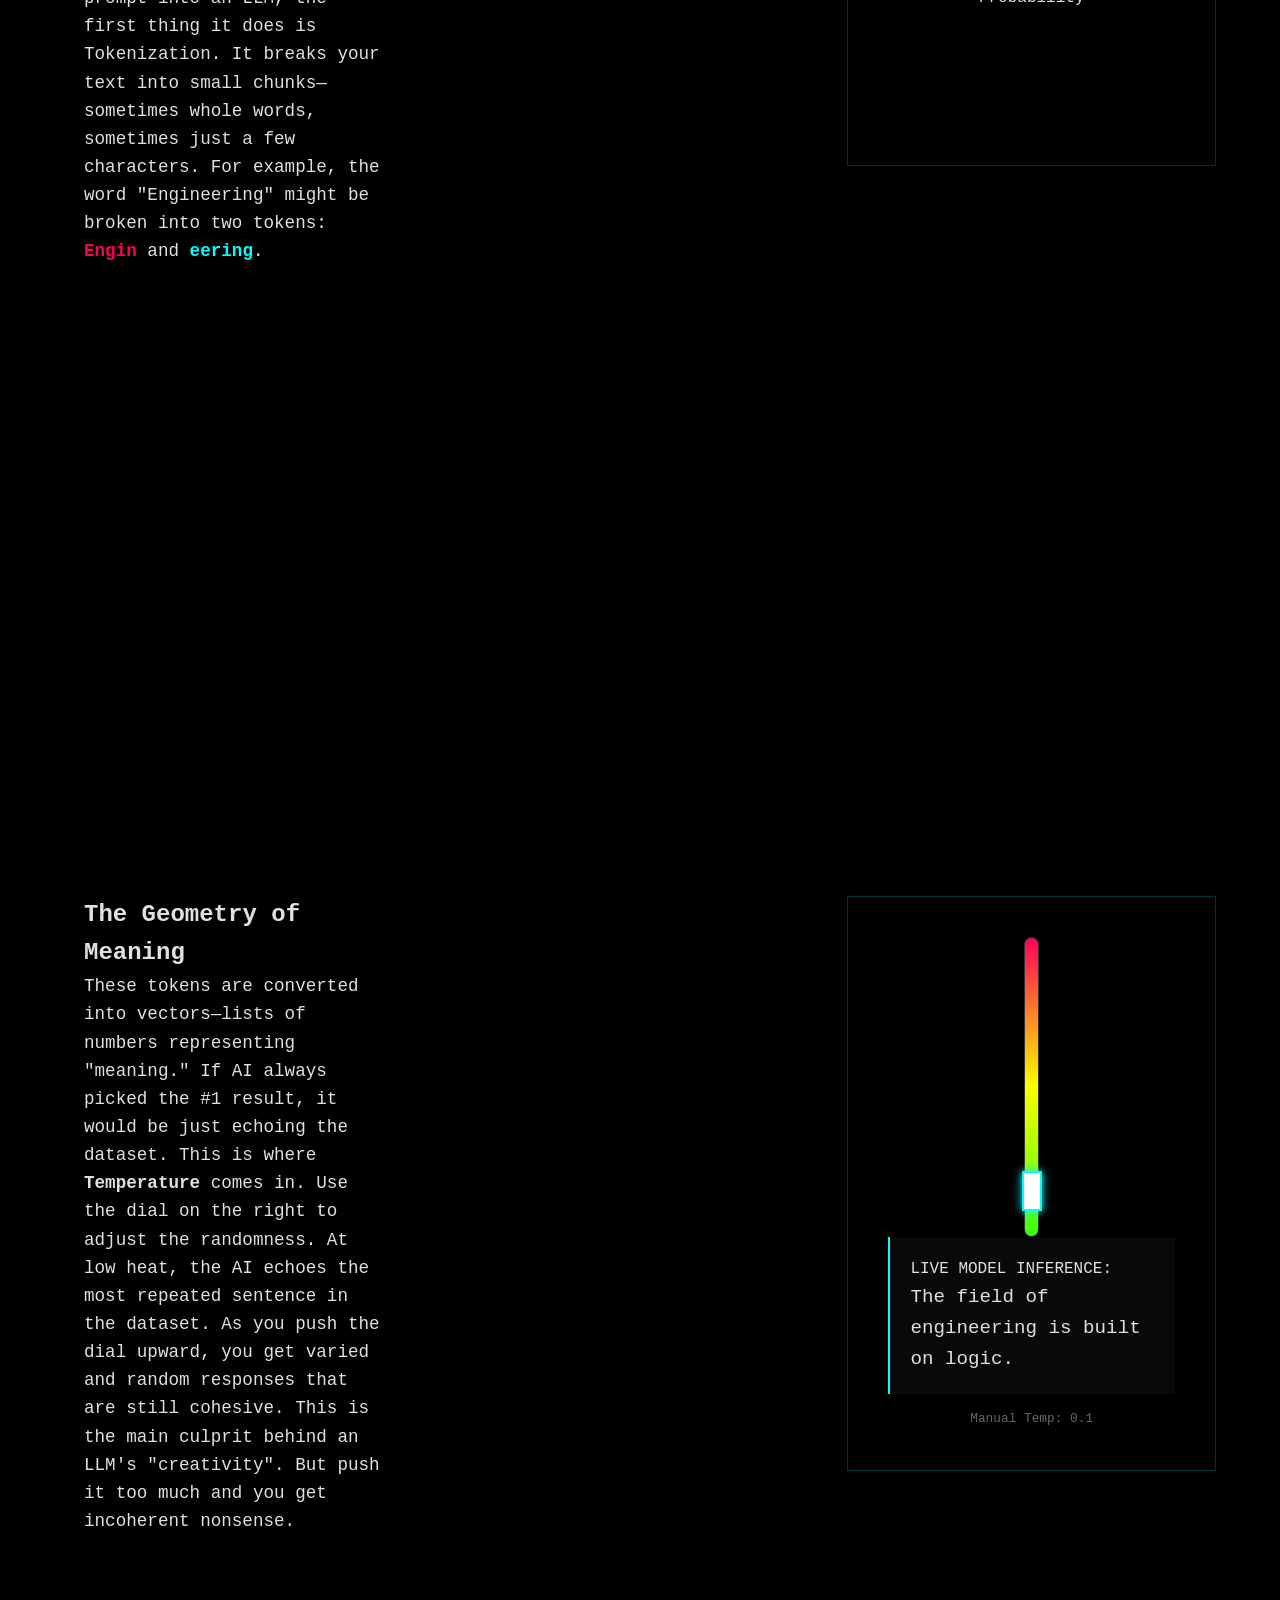
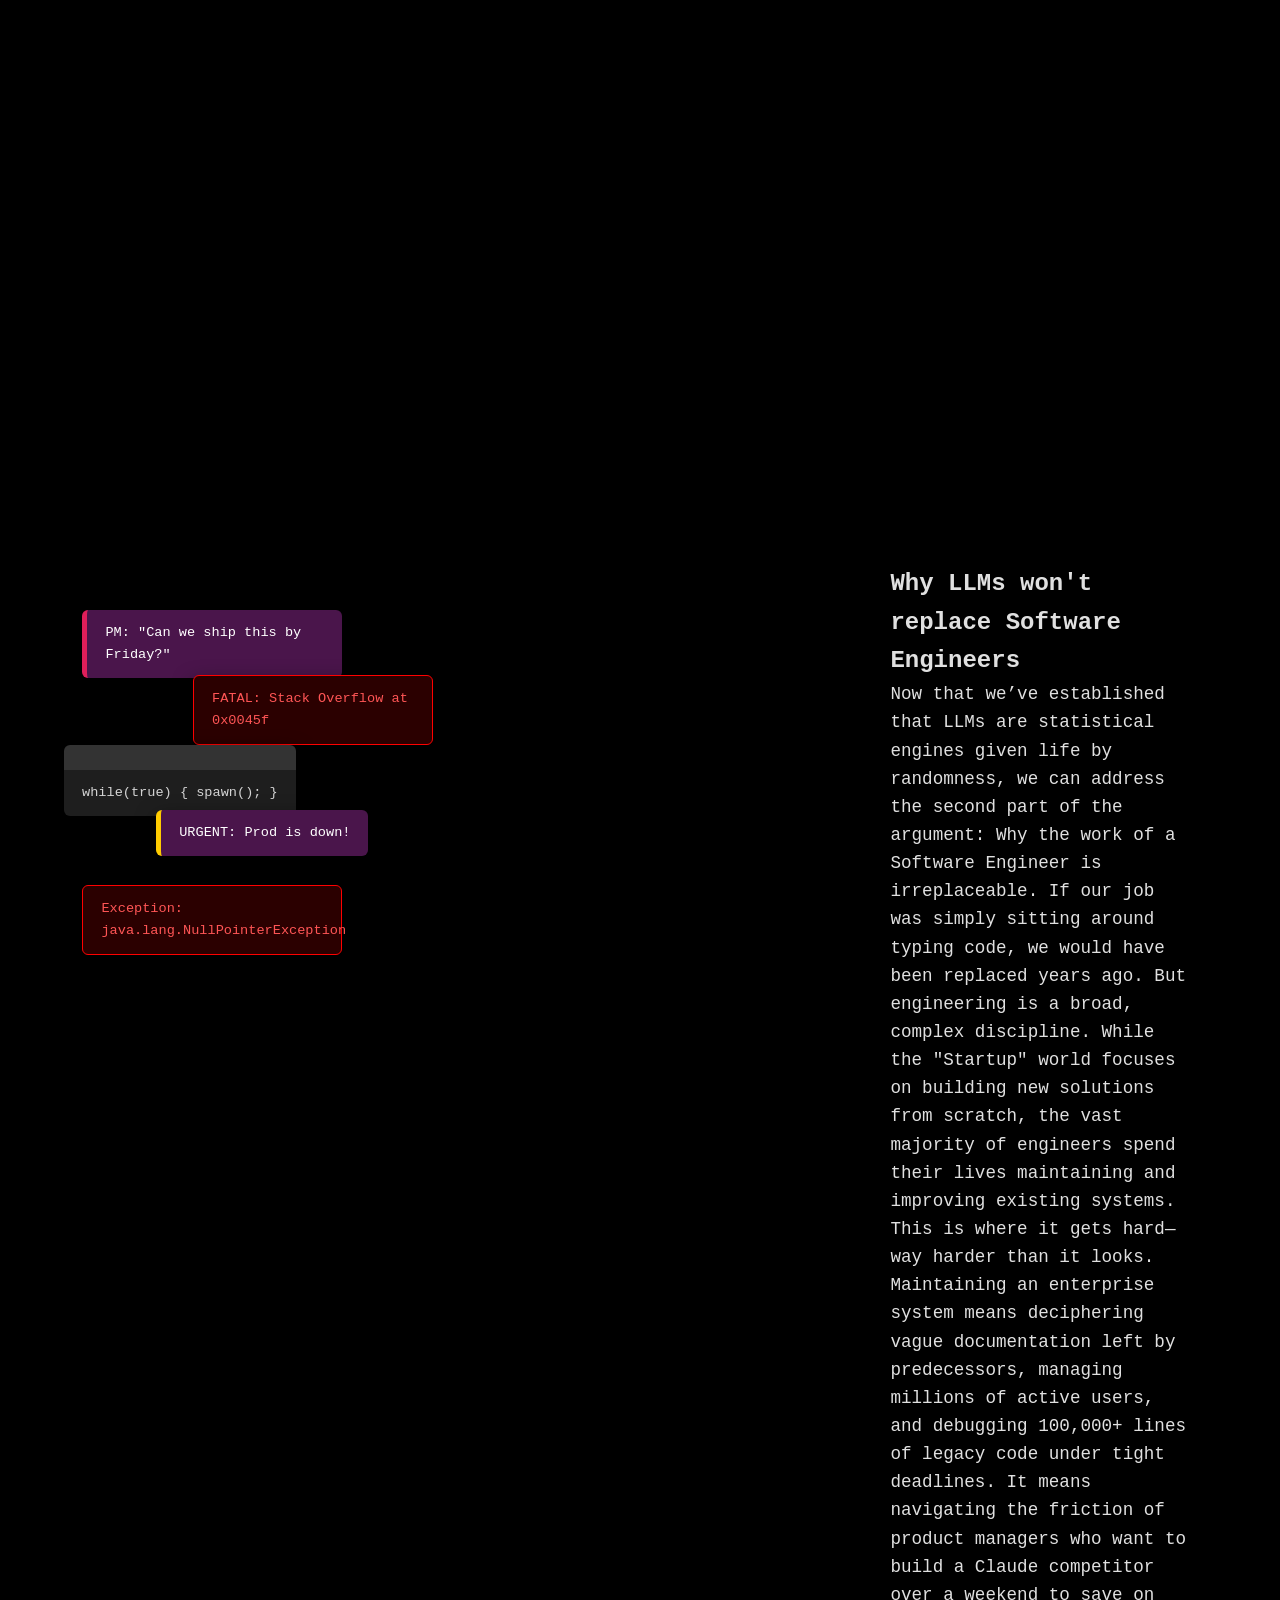
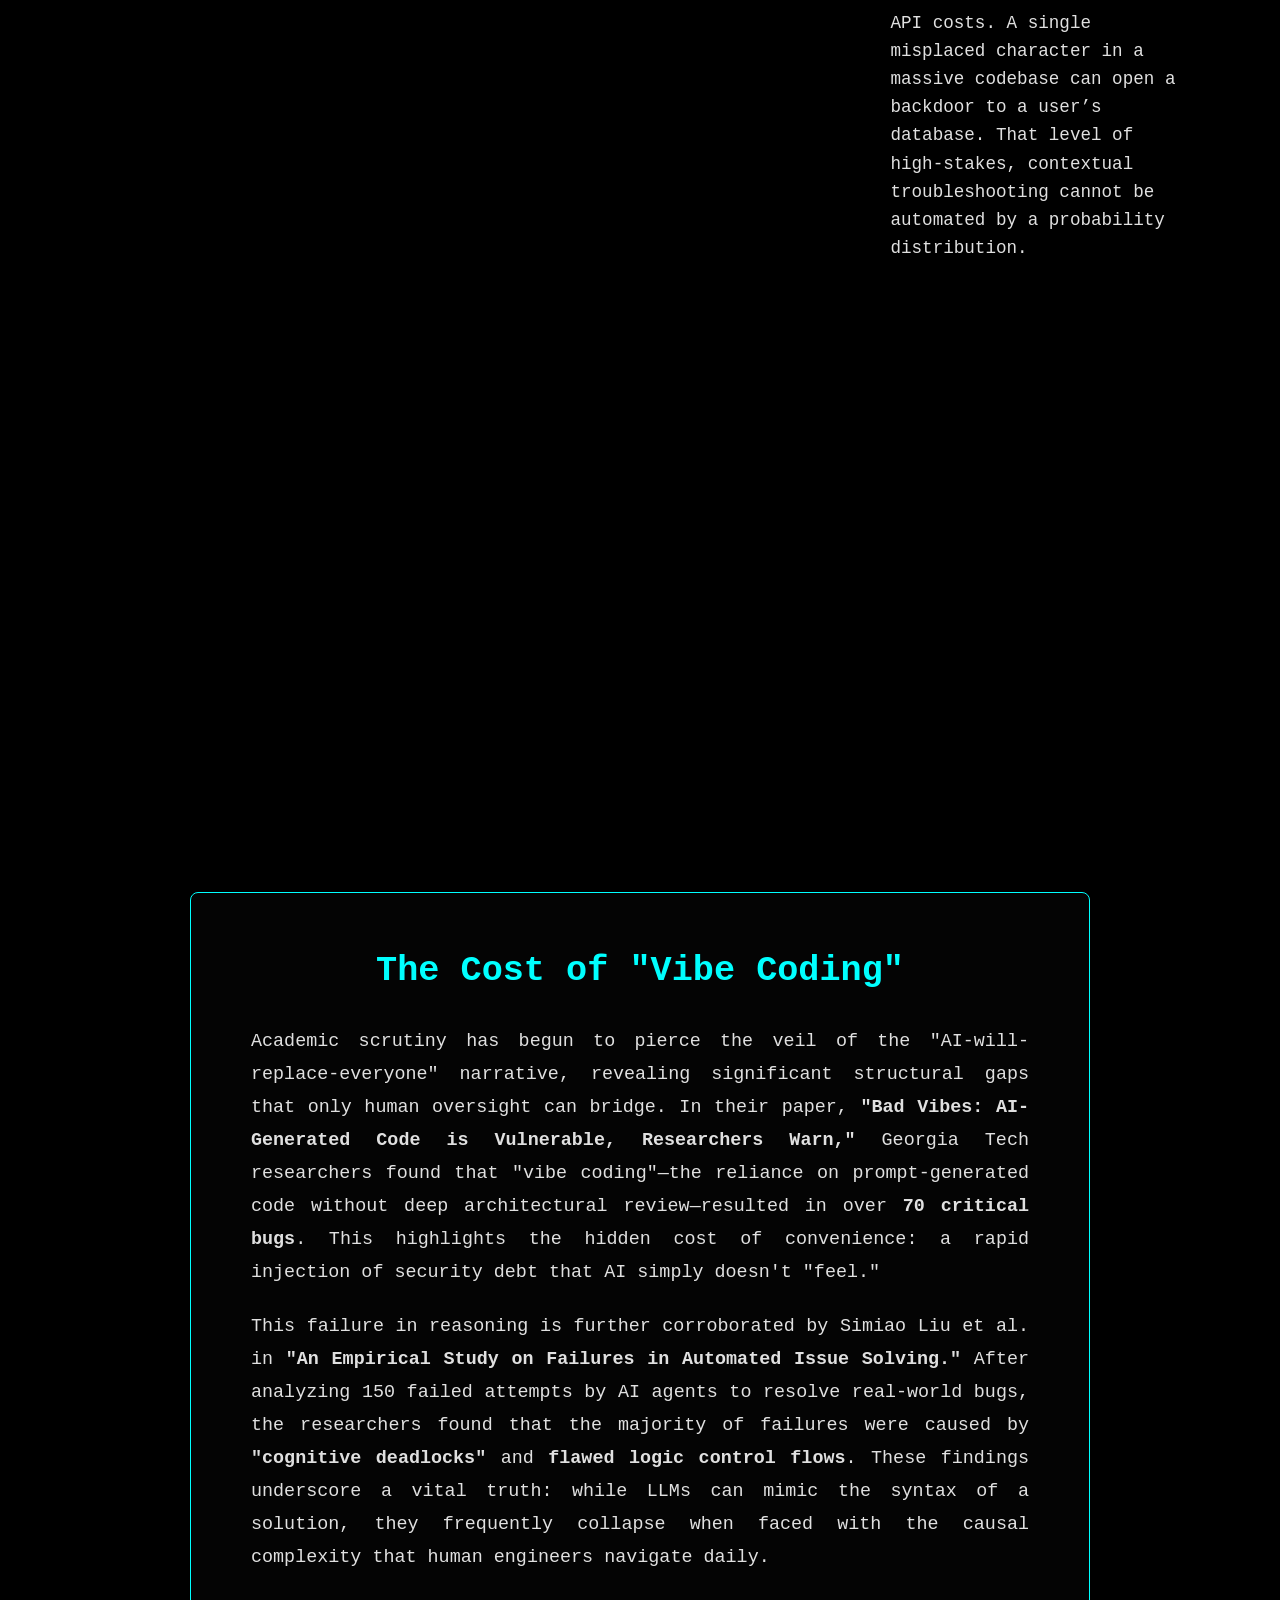
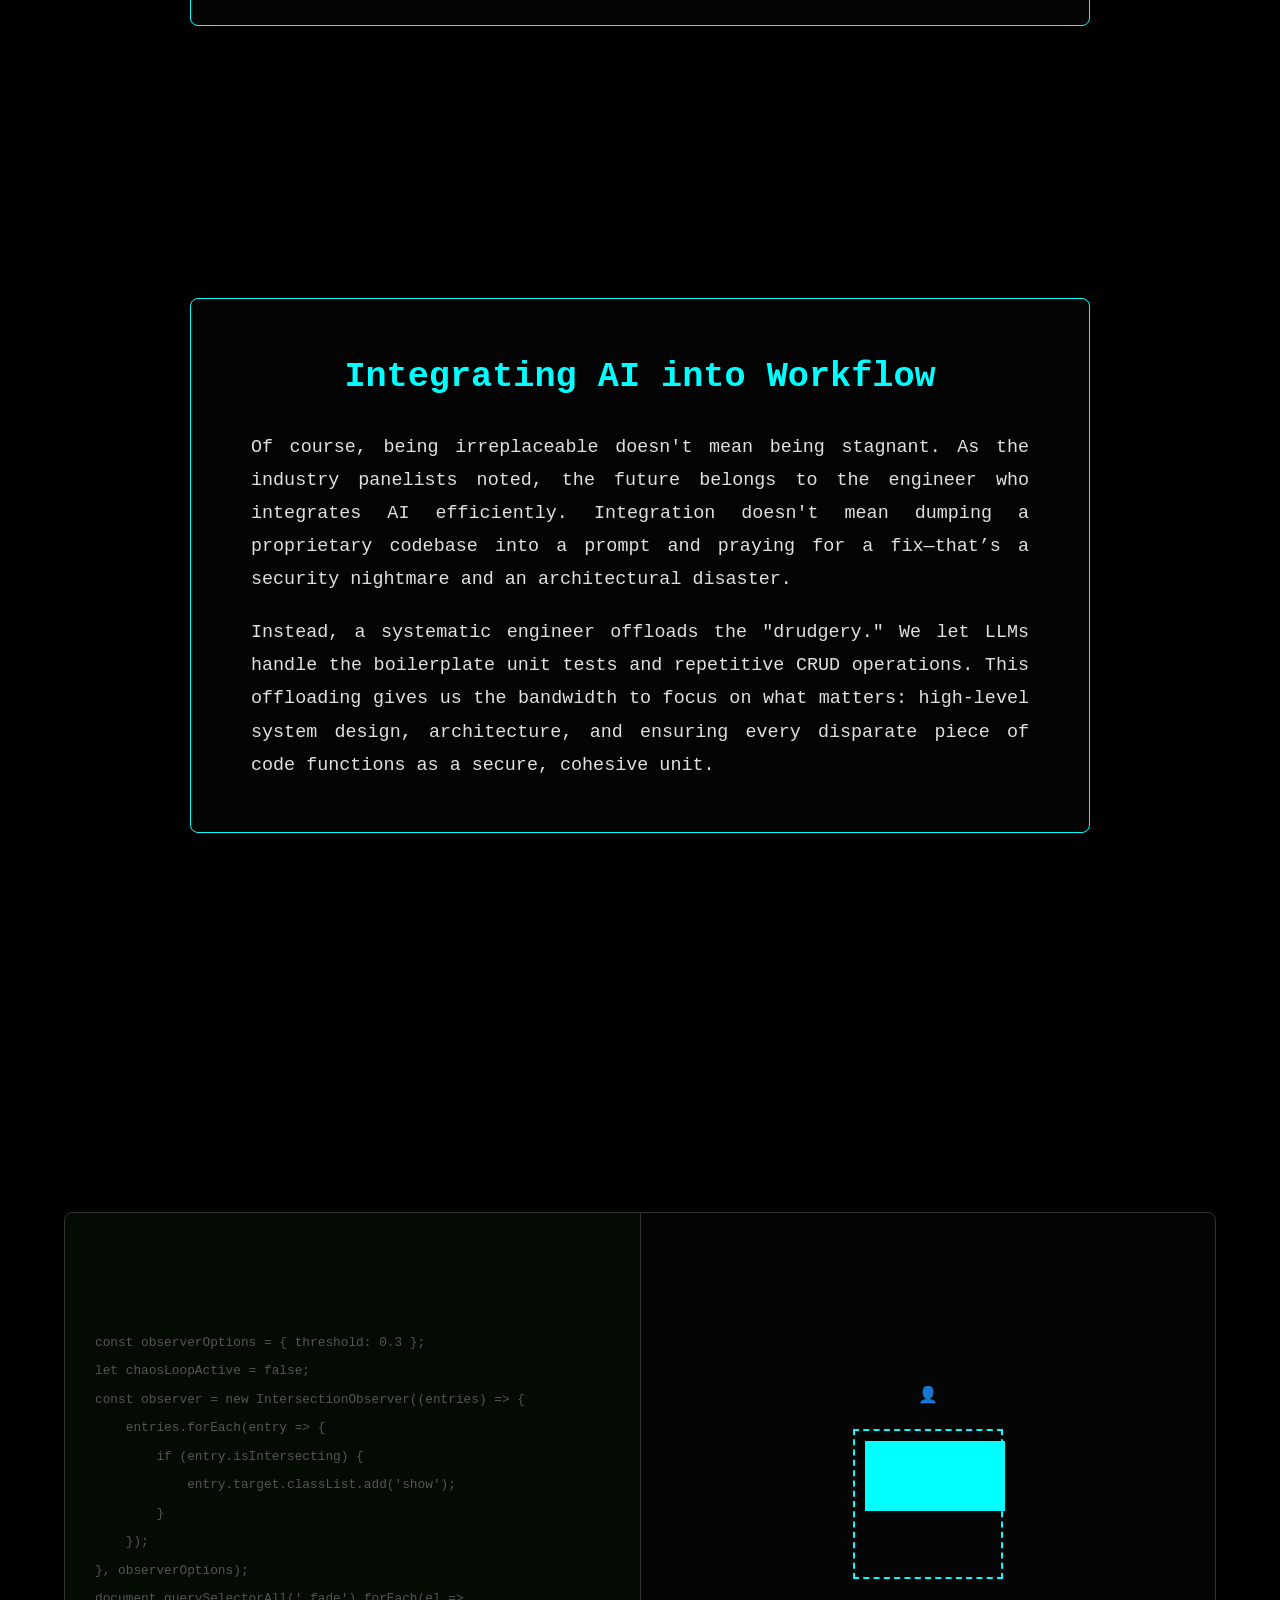
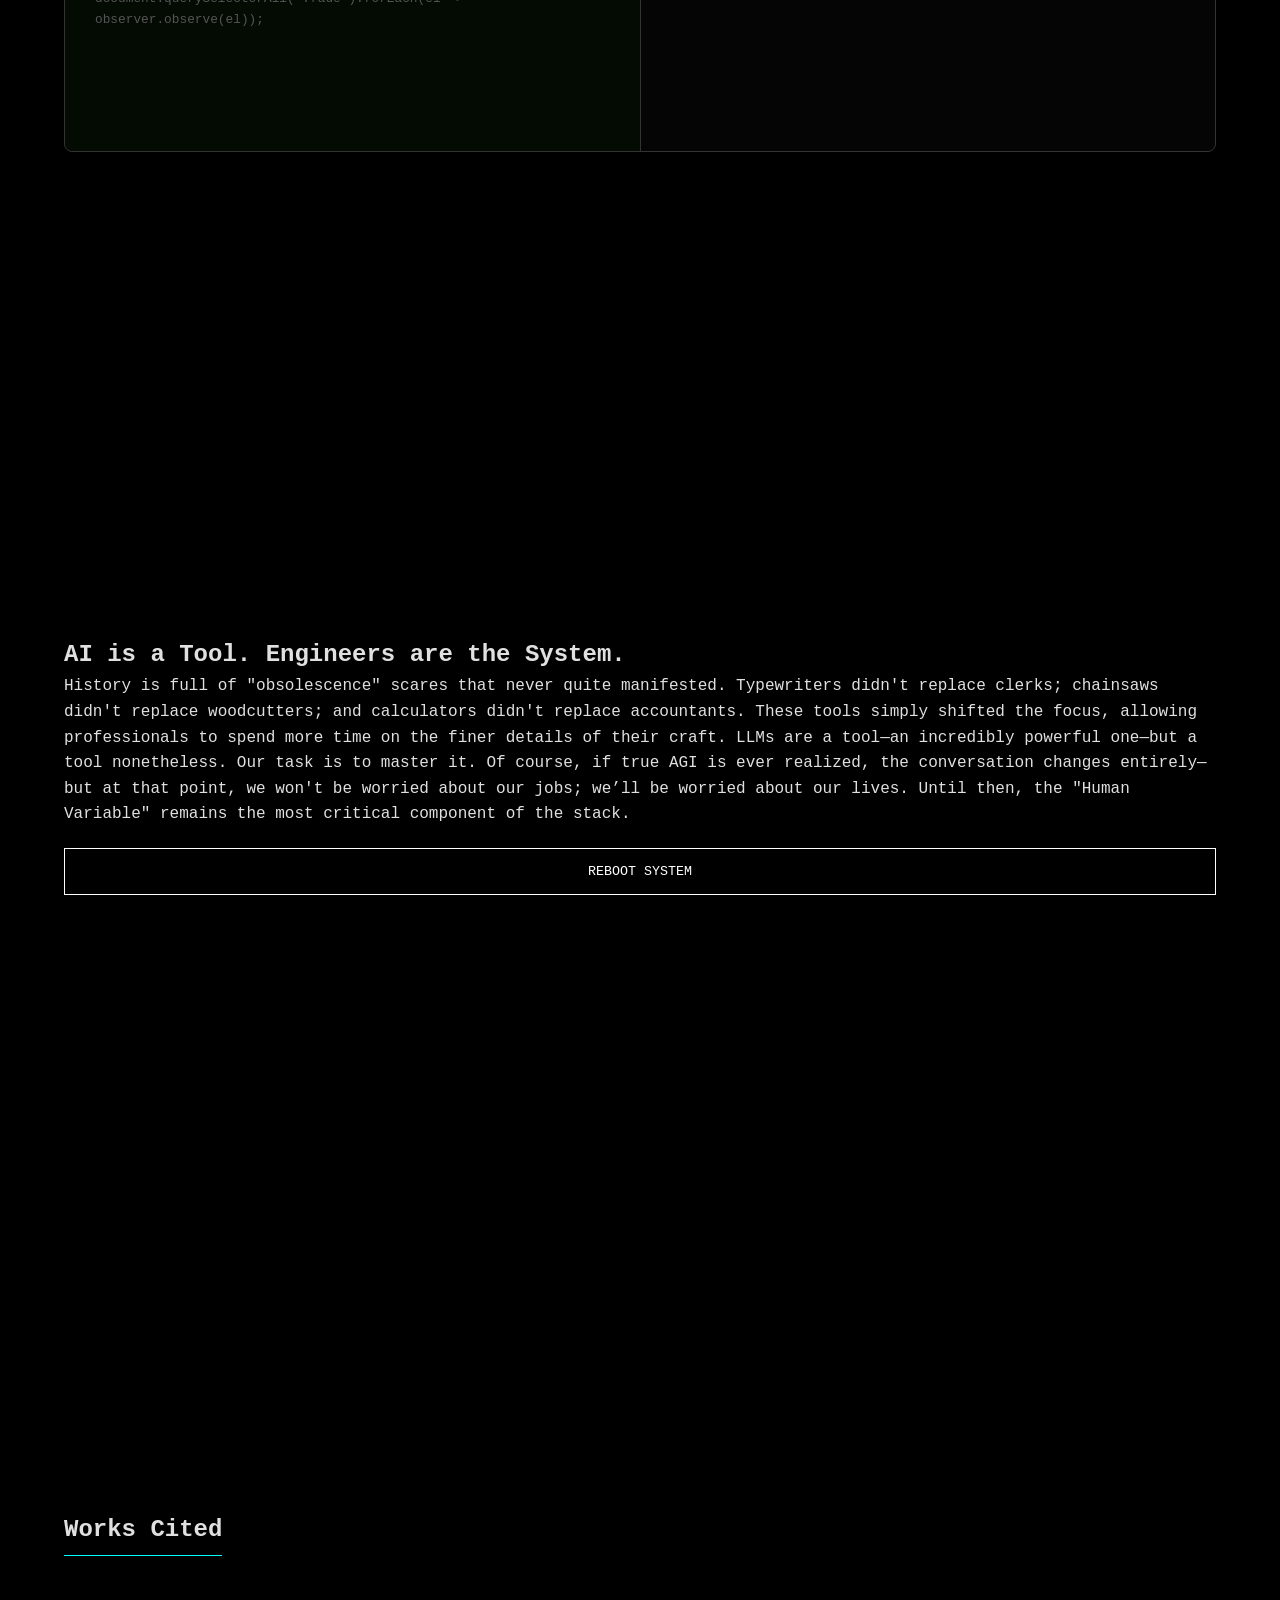
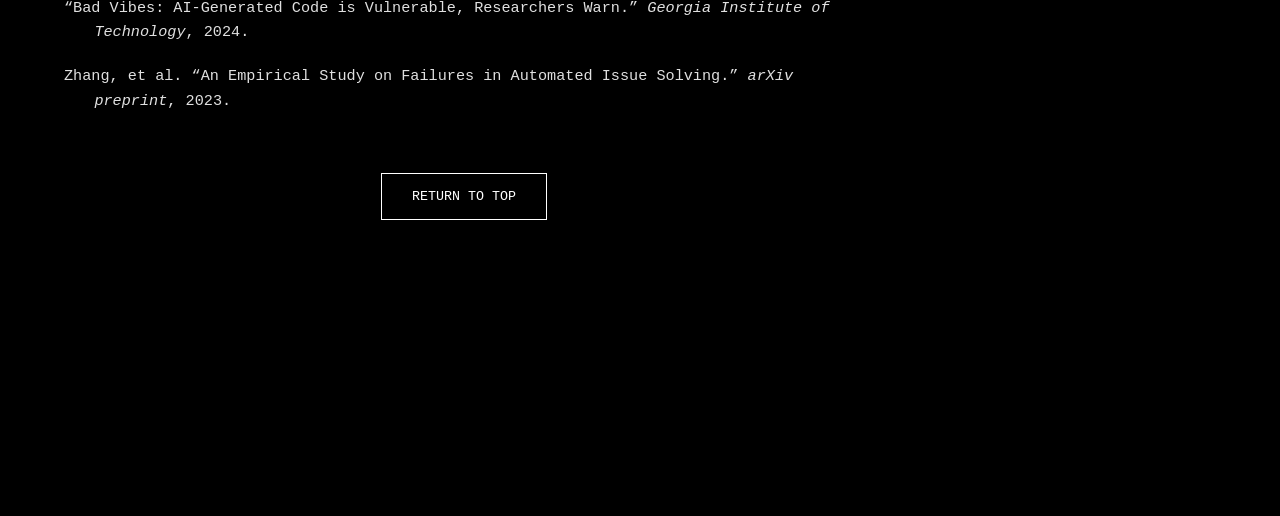
==== commit e2999092: "Refactoring the location" ====
--- a/index.html
+++ b/index.html
@@ -9,7 +9,6 @@
 <body>
 
 <div class="fixed-bg glitch-layer" id="glitchBg"></div>
-<div class="fixed-bg ide-layer" id="ideBg"></div>
 <div class="fixed-bg claude-layer"></div>
 <div class="fixed-bg gemini-layer"></div>
 <div class="fixed-bg chatgpt-layer"></div>
@@ -208,6 +207,26 @@
   <button class="cybr-btn" onclick="location.reload()">REBOOT SYSTEM</button>
 </section>
 
+<section class="section works-cited">
+  <div class="full-width-flow fade">
+    <div class="content-box">
+      <h2>Works Cited</h2>
+
+      <p class="citation">
+        “Bad Vibes: AI-Generated Code is Vulnerable, Researchers Warn.” <i>Georgia Institute of Technology</i>, 2024.
+      </p>
+
+      <p class="citation">
+        Zhang, et al. “An Empirical Study on Failures in Automated Issue Solving.” <i>arXiv preprint</i>, 2023.
+      </p>
+
+      <div style="margin-top: 40px; text-align: center;">
+        <button class="cybr-btn" onclick="window.scrollTo({top: 0, behavior: 'smooth'})">RETURN TO TOP</button>
+      </div>
+    </div>
+  </div>
+</section>
+
 <script src="script.js"></script>
 </body>
 </html>
--- a/styles.css
+++ b/styles.css
@@ -42,7 +42,6 @@
 .gemini-layer  { background-image: url("Gemini.png"); }
 .claude-layer  { background-image: url("claude.png"); }
 .glitch-layer  { background-image: url("glitch.png"); filter: grayscale(1) contrast(1.5); }
-.ide-layer     { background-image: url("IDE-interface.png"); }
 .navy-layer { background-color: #00152e; /* Deep navy blue */ }
 .iceberg1-layer { background-image: url("iceberg_1.png"); background-size: contain; background-position: center; }
 .black-layer { background-color: #000000; }
@@ -52,12 +51,6 @@
     background-color: #000;
     background-image: radial-gradient(var(--accent-color) 0.5px, transparent 0.5px);
     background-size: 30px 30px;
-}
-
-.iceberg-layer {
-    background-image: url("iceberg.png");
-    background-position: top center;
-    background-size: 150%; /* Starts cropped for Section 4 */
 }
 
 /* Global state for the final reveal */
@@ -474,4 +467,25 @@
 
 .centered-content p:last-child {
     margin-bottom: 0;
+}
+
+/* --- WORKS CITED STYLING --- */
+.works-cited .content-box {
+    max-width: 800px;
+}
+
+.citation {
+    text-indent: -2em;   /* Pushes the first line left */
+    padding-left: 2em;   /* Pushes the whole block right */
+    text-align: left;    /* Keeps citations left-aligned as per MLA */
+    font-size: 0.95rem;  /* Slightly smaller for academic look */
+    margin-bottom: 20px;
+}
+
+.works-cited h2 {
+    text-align: center;
+    margin-bottom: 40px;
+    border-bottom: 1px solid var(--accent-color);
+    display: inline-block;
+    padding-bottom: 5px;
 }
